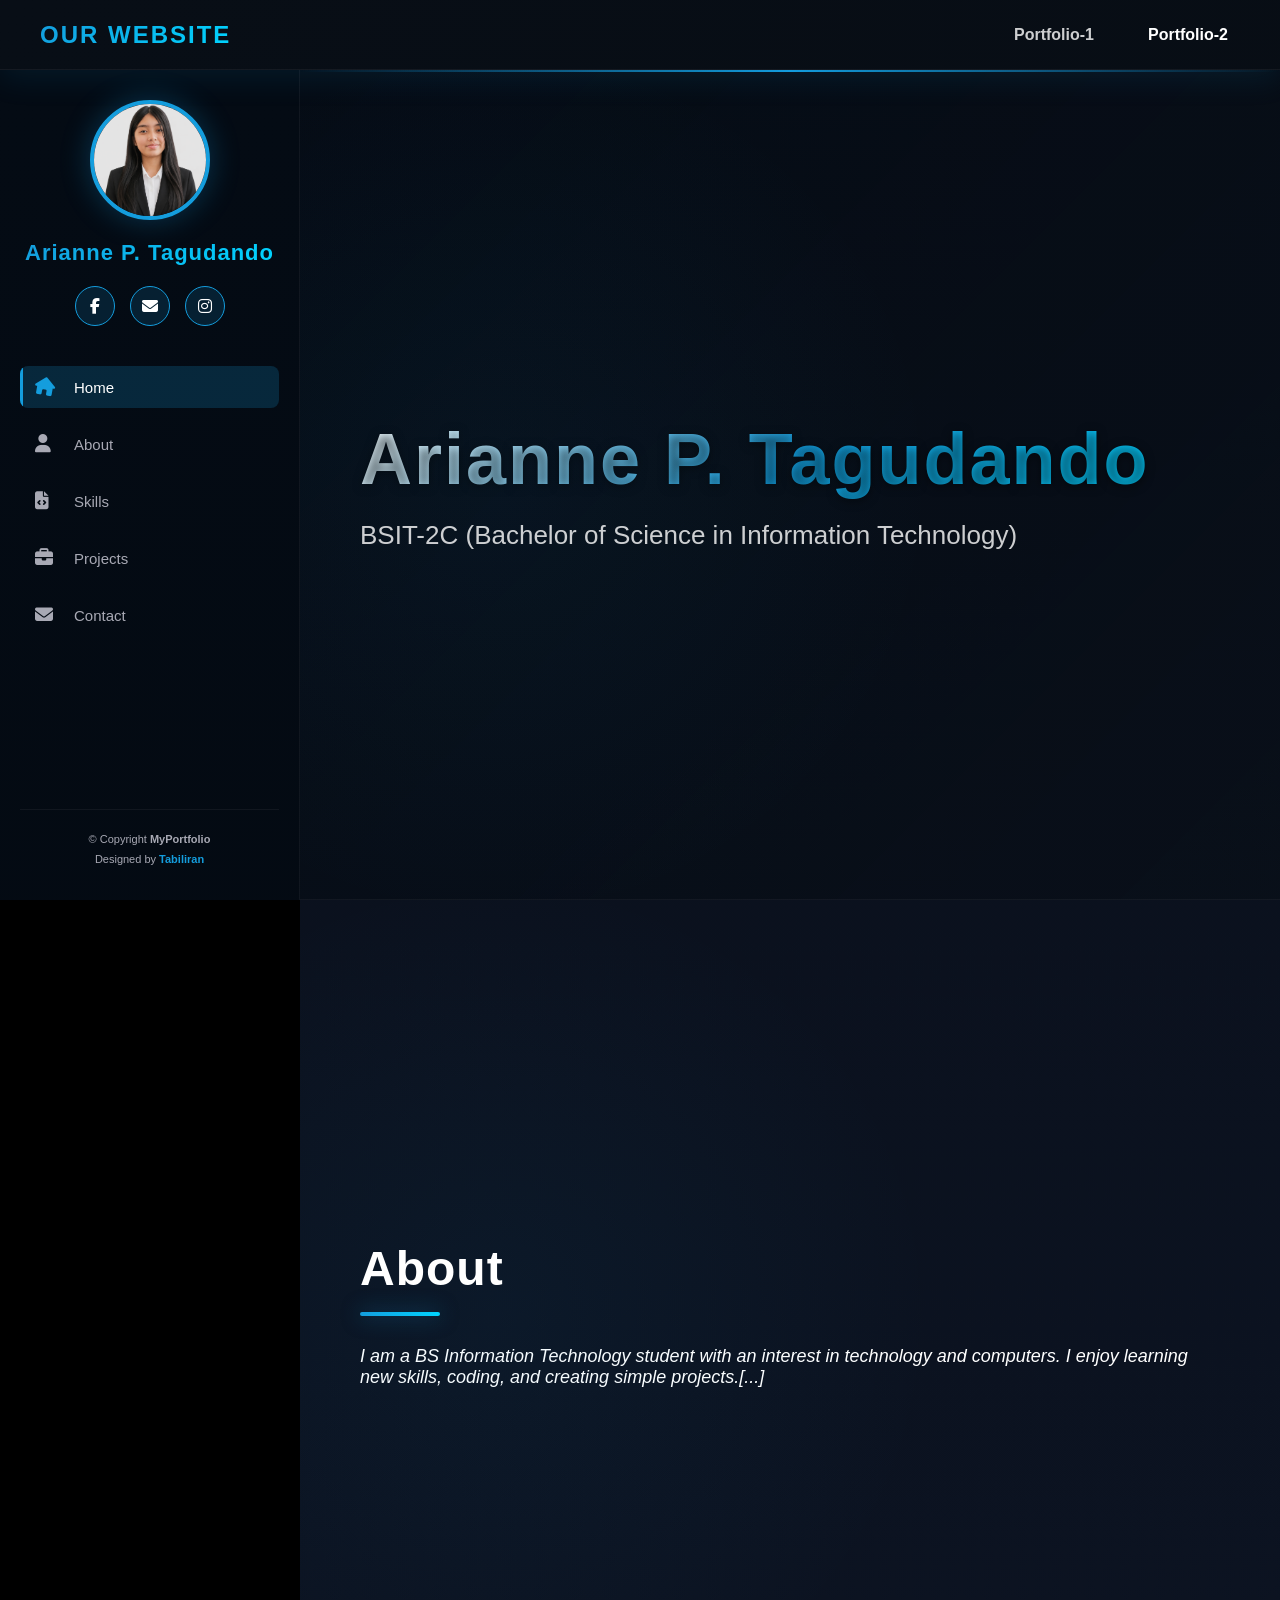
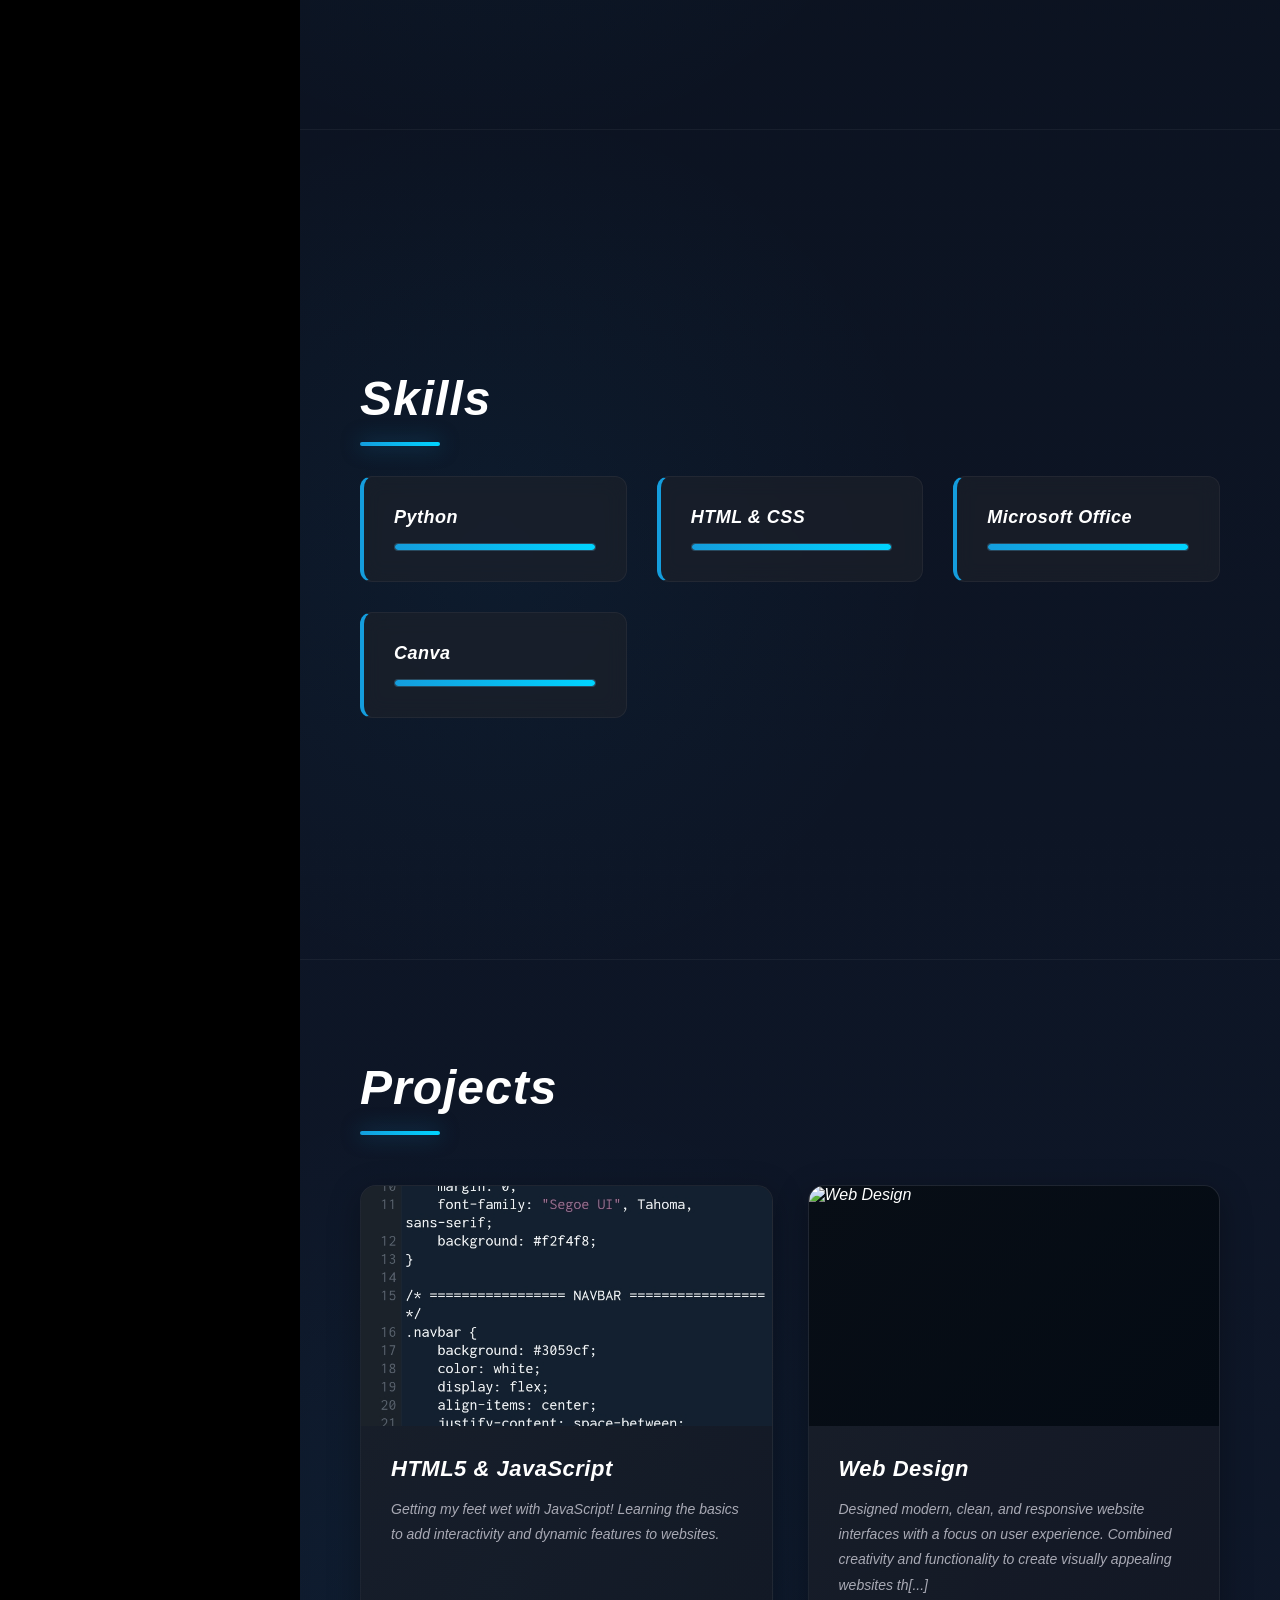
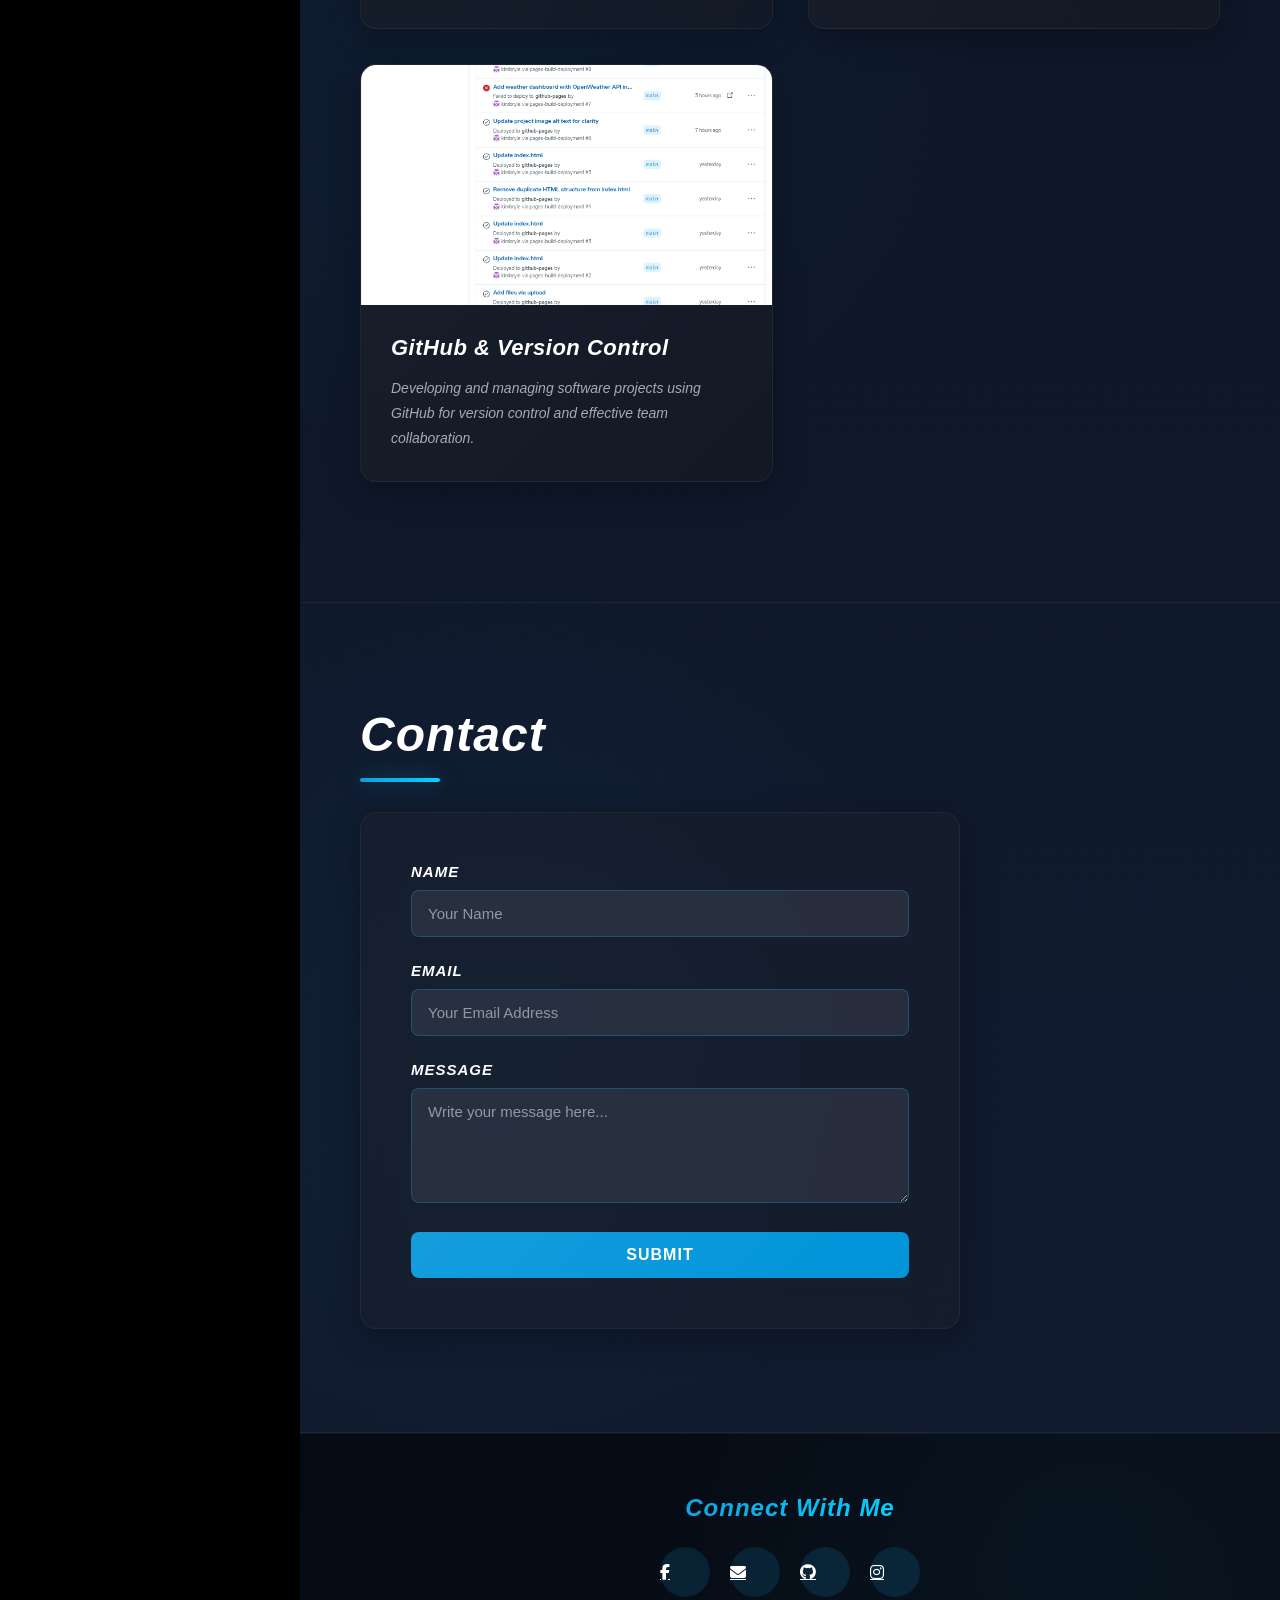
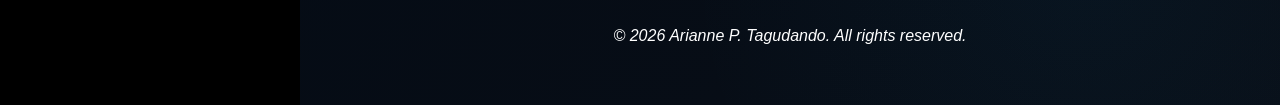
==== arianne.html @ d385e992 "Add files via upload" ====
<!DOCTYPE html>
<html lang="en">
<head>
    <meta charset="UTF-8">
    <meta name="viewport" content="width=device-width, initial-scale=1.0">
    <title>Portfolio - arianne</title>
    <link rel="stylesheet" href="https://cdnjs.cloudflare.com/ajax/libs/font-awesome/6.4.0/css/all.min.css">
    <link rel="stylesheet" href="style.css">
</head>
<body>

    <header class="top-navbar">
        <a href="index.html" class="logo">Our Website</a>
        <ul class="top-nav-links">
            <li><a href="index.html">Portfolio-1</a></li>
            <li><a href="arianne.html" style="color: white; font-weight: bold;">Portfolio-2</a></li>
        </ul>
    </header>

    <div class="sidebar">
        <img src="file_00000000356471fd81f303a7f7d277a2.png" alt="Profile" class="profile-img" id="profileTrigger">
        <h1 class="profile-name">Arianne P. Tagudando</h1>
        
        <div class="social-links">
            <a href="https://facebook.com/profile.php?id=61585380931217" target="_blank" title="Facebook"><i class="fab fa-facebook-f"></i></a>
            <a href="mailto:ariannetagudando@gmail.com" title="Gmail"><i class="fas fa-envelope"></i></a>
            <a href="https://instagram.com/sakura_atdusk" target="_blank" title="Instagram"><i class="fab fa-instagram"></i></a>
        </div>

        <nav class="nav-menu" id="navMenu">
            <a href="#home" class="active"><i class="fas fa-home"></i> Home</a>
            <a href="#about"><i class="fas fa-user"></i> About</a>
            <a href="#skills"><i class="fas fa-file-code"></i> Skills</a>
            <a href="#projects"><i class="fas fa-briefcase"></i> Projects</a>
            <a href="#contact"><i class="fas fa-envelope"></i> Contact</a>
        </nav>

        <div class="sidebar-footer">
            <p>&copy; Copyright <strong><span>MyPortfolio</span></strong></p>
            <p>Designed by <a href="#">Tabiliran</a></p>
        </div>
    </div>

    <div class="main-content">

        <section id="home">
            <h1>Arianne P. Tagudando</h1>
            <p>BSIT-2C (Bachelor of Science in Information Technology)</p>
        </section>

        <section id="about">
            <h2 class="section-title">About</h2>
            <p style="font-size: 18px;"><i>I am a BS Information Technology student with an interest in technology and computers. I enjoy learning new skills, coding, and creating simple projects.[...]
        </section>

        <section id="skills">
            <h2 class="section-title">Skills</h2>
            <div class="skills-container">
                <div class="skill-box">
                    <h3>Python</h3>
                    <div class="skill-bar"><div class="skill-per" style="width: 95%;"></div></div>
                </div>
                <div class="skill-box">
                    <h3>HTML & CSS</h3>
                    <div class="skill-bar"><div class="skill-per" style="width: 85%;"></div></div>
                </div>
                <div class="skill-box">
                    <h3>Microsoft Office</h3>
                    <div class="skill-bar"><div class="skill-per" style="width: 95%;"></div></div>
                </div>
                <div class="skill-box">
                    <h3>Canva</h3>
                    <div class="skill-bar"><div class="skill-per" style="width: 100%;"></div></div>
                </div>
            </div>
        </section>

        <section id="projects">
            <h2 class="section-title">Projects</h2>
            <div class="projects-grid">
                <div class="project-card">
                    <div class="project-img-placeholder">
                        <img src="Html.jpg" alt="HTML5">
                    </div>
                    <div class="project-info">
                        <h3>HTML5 & JavaScript</h3>
                        <p>Getting my feet wet with JavaScript! Learning the basics to add interactivity and dynamic features to websites.</p>
                    </div>
                </div>
                
                <div class="project-card">
                    <div class="project-img-placeholder">
                        <img src="Webdesign.jpg" alt="Web Design">
                    </div>
                    <div class="project-info">
                        <h3>Web Design</h3>
                        <p>Designed modern, clean, and responsive website interfaces with a focus on user experience. Combined creativity and functionality to create visually appealing websites th[...]
                    </div>
                </div>
                
                <div class="project-card">
                    <div class="project-img-placeholder">
                        <img src="Github.jpg" alt="Github">
                    </div>
                    <div class="project-info">
                        <h3>GitHub & Version Control</h3>
                        <p>Developing and managing software projects using GitHub for version control and effective team collaboration.</p>
                    </div>
                </div>
            </div>
        </section>

        <section id="contact">
            <h2 class="section-title">Contact</h2>
            <form class="contact-form" action="#" method="POST">
                <div class="form-group">
                    <label for="name">Name</label>
                    <input type="text" id="name" name="name" required placeholder="Your Name">
                </div>
                <div class="form-group">
                    <label for="email">Email</label>
                    <input type="email" id="email" name="email" required placeholder="Your Email Address">
                </div>
                <div class="form-group">
                    <label for="message">Message</label>
                    <textarea id="message" name="message" rows="5" required placeholder="Write your message here..."></textarea>
                </div>
                <button type="submit" class="submit-btn">Submit</button>
            </form>
        </section>

        <footer class="footer-section">
            <div class="footer-content">
                <div class="footer-social">
                    <h3>Connect With Me</h3>
                    <div class="footer-social-links">
                        <a href="http://facebook.com/profile.php?id=61585380931217" target="_blank" class="footer-social-icon" title="Facebook" aria-label="Visit my Facebook page">
                            <i class="fab fa-facebook-f"></i>
                        </a>
                        <a href="mailto:ariannetagudando@gmail.com" class="footer-social-icon" title="Send me an email" aria-label="Send me an email">
                            <i class="fas fa-envelope"></i>
                        </a>
                        <a href="http://github.com/Tagudando" target="_blank" class="footer-social-icon" title="GitHub" aria-label="Visit my GitHub profile">
                            <i class="fab fa-github"></i>
                        </a>
                        <a href="https://instagram.com/sakura_atdusk" target="_blank" class="footer-social-icon" title="Instagram" aria-label="Visit my Instagram profile">
                            <i class="fab fa-instagram"></i>
                        </a>
                    </div>
                </div>
                <div class="footer-text">
                    <p>&copy; 2026 Arianne P. Tagudando. All rights reserved.</p>
                </div>
            </div>
        </footer>

    </div>

    <div id="profileModal" class="img-modal">
        <span class="img-modal-close" id="closeModal">&times;</span>
        <img class="img-modal-content" id="fullScreenTarget">
    </div>

    <script>
        const profileModal = document.getElementById("profileModal");
        const profileTrigger = document.getElementById("profileTrigger");
        const fullScreenTarget = document.getElementById("fullScreenTarget");
        const closeModal = document.getElementById("closeModal");

        profileTrigger.onclick = function() {
            profileModal.style.display = "flex";
            fullScreenTarget.src = this.src; 
        }

        closeModal.onclick = function() {
            profileModal.style.display = "none";
        }
        
        profileModal.onclick = function(e) {
            if (e.target === profileModal) {
                profileModal.style.display = "none";
            }
        }
        
        const sections = document.querySelectorAll("section");
        const navLinks = document.querySelectorAll(".nav-menu a");

        window.addEventListener("scroll", () => {
            let current = "";
            sections.forEach((section) => {
                const sectionTop = section.offsetTop;
                const sectionHeight = section.clientHeight;
                if (pageYOffset >= sectionTop - 200) {
                    current = section.getAttribute("id");
                }
            });

            navLinks.forEach((a) => {
                a.classList.remove("active");
                if (a.getAttribute("href").includes(current)) {
                    a.classList.add("active");
                }
            });
        });
    </script>

</body>
</html>
---- style.css ----
/* ===== ROOT VARIABLES ===== */
:root {
    --primary-color: #149ddd;
    --secondary-color: #0b7dda;
    --dark-bg: #000;
    --sidebar-bg: #040b14;
    --navbar-bg: #080e16;
    --card-bg: #1e222b;
    --text-light: #a8a9b4;
    --text-lighter: rgba(255, 255, 255, 0.8);
    --border-color: rgba(255, 255, 255, 0.05);
    --transition: all 0.3s cubic-bezier(0.4, 0, 0.2, 1);
}

/* ===== GLOBAL STYLES ===== */
* {
    margin: 0;
    padding: 0;
    box-sizing: border-box;
    font-family: 'Segoe UI', Tahoma, Geneva, Verdana, sans-serif;
    scroll-behavior: smooth;
}

html {
    scroll-padding-top: 70px;
}

body {
    display: flex;
    flex-direction: column;
    color: #fff;
    background-color: var(--dark-bg);
    overflow-x: hidden;
}

/* ===== SCROLLBAR STYLING ===== */
::-webkit-scrollbar {
    width: 10px;
}

::-webkit-scrollbar-track {
    background: var(--navbar-bg);
}

::-webkit-scrollbar-thumb {
    background: var(--primary-color);
    border-radius: 5px;
    transition: var(--transition);
}

::-webkit-scrollbar-thumb:hover {
    background: var(--secondary-color);
}

/* ===== TOP NAVBAR ===== */
.top-navbar {
    position: fixed;
    top: 0;
    left: 0;
    width: 100%;
    height: 70px;
    background: linear-gradient(135deg, var(--navbar-bg) 0%, rgba(8, 14, 22, 0.95) 100%);
    display: flex;
    justify-content: space-between;
    align-items: center;
    padding: 0 40px;
    z-index: 1000;
    box-shadow: 0 8px 32px rgba(20, 157, 221, 0.1);
    backdrop-filter: blur(10px);
    border-bottom: 1px solid var(--border-color);
    animation: slideDown 0.6s ease-out;
}

@keyframes slideDown {
    from {
        transform: translateY(-100%);
        opacity: 0;
    }
    to {
        transform: translateY(0);
        opacity: 1;
    }
}

.top-navbar .logo {
    font-size: 24px;
    font-weight: 800;
    color: #ffffff;
    text-decoration: none;
    background: linear-gradient(135deg, var(--primary-color), #00d4ff);
    -webkit-background-clip: text;
    -webkit-text-fill-color: transparent;
    background-clip: text;
    letter-spacing: 2px;
    transition: var(--transition);
    text-transform: uppercase;
}

.top-navbar .logo:hover {
    transform: scale(1.05);
    letter-spacing: 3px;
}

.top-nav-links {
    display: flex;
    gap: 30px;
    list-style: none;
}

.top-nav-links a {
    color: var(--text-lighter);
    text-decoration: none;
    font-size: 16px;
    font-weight: 600;
    transition: var(--transition);
    position: relative;
    padding: 8px 12px;
}

.top-nav-links a::before {
    content: '';
    position: absolute;
    bottom: 0;
    left: 0;
    width: 0;
    height: 2px;
    background: linear-gradient(90deg, var(--primary-color), #00d4ff);
    transition: var(--transition);
}

.top-nav-links a:hover {
    color: #ffffff;
}

.top-nav-links a:hover::before {
    width: 100%;
}

.top-nav-links a.active-top {
    color: var(--primary-color);
}

/* ===== SIDEBAR ===== */
.sidebar {
    width: 300px;
    height: calc(100vh - 70px);
    background: linear-gradient(180deg, var(--sidebar-bg) 0%, rgba(4, 11, 20, 0.95) 100%);
    color: #fff;
    position: fixed;
    top: 70px;
    left: 0;
    display: flex;
    flex-direction: column;
    align-items: center;
    padding: 30px 20px;
    z-index: 100;
    border-right: 1px solid var(--border-color);
    overflow-y: auto;
    backdrop-filter: blur(10px);
    animation: slideInLeft 0.6s ease-out;
}

@keyframes slideInLeft {
    from {
        transform: translateX(-100%);
        opacity: 0;
    }
    to {
        transform: translateX(0);
        opacity: 1;
    }
}

.profile-img {
    width: 120px;
    height: 120px;
    border-radius: 50%;
    border: 4px solid var(--primary-color);
    object-fit: cover;
    margin-bottom: 20px;
    cursor: pointer;
    transition: var(--transition);
    box-shadow: 0 0 30px rgba(20, 157, 221, 0.3);
    position: relative;
    overflow: hidden;
}

.profile-img::before {
    content: '';
    position: absolute;
    top: 0;
    left: 0;
    width: 100%;
    height: 100%;
    background: linear-gradient(45deg, transparent 30%, rgba(255, 255, 255, 0.1) 50%, transparent 70%);
    transform: translateX(-100%);
}

.profile-img:hover {
    transform: scale(1.08);
    box-shadow: 0 0 40px rgba(20, 157, 221, 0.5);
}

.profile-img:hover::before {
    animation: shine 0.6s;
}

@keyframes shine {
    0% {
        transform: translateX(-100%);
    }
    100% {
        transform: translateX(100%);
    }
}

.profile-name {
    font-size: 22px;
    font-weight: 800;
    margin-bottom: 20px;
    letter-spacing: 1px;
    text-align: center;
    background: linear-gradient(135deg, var(--primary-color), #00d4ff);
    -webkit-background-clip: text;
    -webkit-text-fill-color: transparent;
    background-clip: text;
}

/* ===== SOCIAL LINKS ===== */
.social-links {
    display: flex;
    gap: 15px;
    margin-bottom: 40px;
}

.social-links a {
    width: 40px;
    height: 40px;
    background: rgba(20, 157, 221, 0.15);
    color: #fff;
    border-radius: 50%;
    display: flex;
    align-items: center;
    justify-content: center;
    text-decoration: none;
    transition: var(--transition);
    font-size: 16px;
    border: 1px solid var(--primary-color);
    position: relative;
    overflow: hidden;
}

.social-links a::before {
    content: '';
    position: absolute;
    top: 0;
    left: -100%;
    width: 100%;
    height: 100%;
    background: var(--primary-color);
    z-index: -1;
    transition: var(--transition);
}

.social-links a:hover::before {
    left: 0;
}

.social-links a:hover {
    transform: translateY(-3px);
    box-shadow: 0 8px 20px rgba(20, 157, 221, 0.4);
}

/* ===== NAVIGATION MENU ===== */
.nav-menu {
    width: 100%;
    display: flex;
    flex-direction: column;
    gap: 15px;
}

.nav-menu a {
    display: flex;
    align-items: center;
    gap: 15px;
    color: var(--text-light);
    text-decoration: none;
    font-size: 15px;
    padding: 12px 15px;
    border-radius: 8px;
    transition: var(--transition);
    position: relative;
    overflow: hidden;
    background: rgba(20, 157, 221, 0);
}

.nav-menu a::before {
    content: '';
    position: absolute;
    left: 0;
    top: 0;
    width: 3px;
    height: 100%;
    background: var(--primary-color);
    transform: scaleY(0);
    transform-origin: top;
    transition: var(--transition);
}

.nav-menu a:hover {
    color: #fff;
    background: rgba(20, 157, 221, 0.15);
    padding-left: 20px;
}

.nav-menu a:hover::before {
    transform: scaleY(1);
}

.nav-menu a.active {
    color: #fff;
    background: rgba(20, 157, 221, 0.2);
}

.nav-menu a.active::before {
    transform: scaleY(1);
}

.nav-menu a i {
    font-size: 18px;
    width: 24px;
    transition: var(--transition);
}

.nav-menu a:hover i,
.nav-menu a.active i {
    color: var(--primary-color);
    transform: rotate(10deg);
}

/* ===== SIDEBAR FOOTER ===== */
.sidebar-footer {
    margin-top: auto;
    text-align: center;
    font-size: 11px;
    color: #a8a9b4;
    line-height: 1.8;
    padding-top: 20px;
    border-top: 1px solid var(--border-color);
    width: 100%;
}

.sidebar-footer a {
    color: var(--primary-color);
    text-decoration: none;
    transition: var(--transition);
    font-weight: 600;
}

.sidebar-footer a:hover {
    color: #00d4ff;
    text-decoration: underline;
}

/* ===== MAIN CONTENT ===== */
.main-content {
    margin-left: 300px;
    margin-top: 70px;
    width: calc(100% - 300px);
    background: linear-gradient(rgba(23, 37, 65, 0.4), rgba(23, 37, 65, 0.75)), 
                url('https://images.unsplash.com/photo-1507238691740-187a5b1d37b8?auto=format&fit=crop&w=1400&q=80') center/cover no-repeat fixed;
    position: relative;
}

.main-content::before {
    content: '';
    position: fixed;
    top: 70px;
    left: 300px;
    width: calc(100% - 300px);
    height: 2px;
    background: linear-gradient(90deg, transparent, var(--primary-color), transparent);
    pointer-events: none;
    z-index: 999;
}

/* ===== SECTIONS ===== */
section {
    padding: 100px 60px;
    min-height: calc(100vh - 70px);
    display: flex;
    flex-direction: column;
    justify-content: center;
    border-bottom: 1px solid var(--border-color);
    animation: fadeInUp 0.8s ease-out;
    position: relative;
    overflow: hidden;
}

@keyframes fadeInUp {
    from {
        opacity: 0;
        transform: translateY(30px);
    }
    to {
        opacity: 1;
        transform: translateY(0);
    }
}

section::before {
    content: '';
    position: absolute;
    top: 0;
    left: 0;
    width: 100%;
    height: 100%;
    background: radial-gradient(circle at 20% 50%, rgba(20, 157, 221, 0.05) 0%, transparent 50%);
    pointer-events: none;
}

/* ===== SECTION TITLE ===== */
.section-title {
    font-size: 48px;
    font-weight: 800;
    color: #fff;
    margin-bottom: 30px;
    position: relative;
    padding-bottom: 20px;
    display: inline-block;
    letter-spacing: 1px;
    animation: titleSlide 0.8s ease-out;
}

@keyframes titleSlide {
    from {
        opacity: 0;
        transform: translateX(-30px);
    }
    to {
        opacity: 1;
        transform: translateX(0);
    }
}

.section-title::after {
    content: '';
    position: absolute;
    left: 0;
    bottom: 0;
    width: 80px;
    height: 4px;
    background: linear-gradient(90deg, var(--primary-color), #00d4ff);
    border-radius: 2px;
    box-shadow: 0 0 20px rgba(20, 157, 221, 0.5);
    animation: widthExpand 0.8s ease-out;
}

@keyframes widthExpand {
    from {
        width: 0;
    }
    to {
        width: 80px;
    }
}

/* ===== HOME SECTION ===== */
#home {
    background: linear-gradient(135deg, rgba(4, 11, 20, 0.8) 0%, rgba(8, 14, 22, 0.6) 100%),
                url('https://images.unsplash.com/photo-1507238691740-187a5b1d37b8?auto=format&fit=crop&w=1400&q=80') center/cover;
}

#home h1 {
    font-size: 72px;
    font-weight: 900;
    margin-bottom: 20px;
    background: linear-gradient(135deg, #fff 0%, var(--primary-color) 50%, #00d4ff 100%);
    -webkit-background-clip: text;
    -webkit-text-fill-color: transparent;
    background-clip: text;
    text-shadow: 0 2px 10px rgba(0, 0, 0, 0.5);
    letter-spacing: 2px;
    animation: textShimmer 3s infinite;
}

@keyframes textShimmer {
    0%, 100% {
        opacity: 1;
    }
    50% {
        opacity: 0.9;
    }
}

#home p {
    font-size: 26px;
    font-weight: 500;
    color: var(--text-lighter);
    animation: fadeInUp 0.8s ease-out 0.2s both;
}

#home p span {
    border-bottom: 3px solid var(--primary-color);
    letter-spacing: 1px;
    background: linear-gradient(90deg, transparent, rgba(20, 157, 221, 0.2), transparent);
    padding: 0 5px;
    position: relative;
}

/* ===== SKILLS CONTAINER ===== */
.skills-container {
    display: grid;
    grid-template-columns: repeat(auto-fit, minmax(250px, 1fr));
    gap: 30px;
    max-width: 100%;
    width: 100%;
}

.skill-box {
    background: rgba(30, 34, 43, 0.6);
    backdrop-filter: blur(10px);
    -webkit-backdrop-filter: blur(10px);
    padding: 30px;
    border-radius: 12px;
    border: 1px solid var(--border-color);
    border-left: 4px solid var(--primary-color);
    transition: var(--transition);
    position: relative;
    overflow: hidden;
    animation: scaleIn 0.6s ease-out;
}

@keyframes scaleIn {
    from {
        opacity: 0;
        transform: scale(0.9);
    }
    to {
        opacity: 1;
        transform: scale(1);
    }
}

.skill-box::before {
    content: '';
    position: absolute;
    top: 0;
    left: -100%;
    width: 100%;
    height: 100%;
    background: linear-gradient(90deg, transparent, rgba(20, 157, 221, 0.1), transparent);
    transition: var(--transition);
}

.skill-box:hover {
    transform: translateY(-10px);
    border-color: var(--primary-color);
    box-shadow: 0 20px 40px rgba(20, 157, 221, 0.2);
}

.skill-box:hover::before {
    left: 100%;
}

.skill-box h3 {
    font-size: 18px;
    margin-bottom: 15px;
    color: #fff;
    font-weight: 700;
    letter-spacing: 0.5px;
}

.skill-bar {
    background: rgba(255, 255, 255, 0.1);
    height: 8px;
    border-radius: 4px;
    overflow: hidden;
    position: relative;
    border: 1px solid rgba(20, 157, 221, 0.2);
}

.skill-per {
    background: linear-gradient(90deg, var(--primary-color), #00d4ff);
    height: 100%;
    border-radius: 4px;
    animation: fillBar 1.5s ease-out forwards;
    box-shadow: 0 0 15px rgba(20, 157, 221, 0.5);
}

@keyframes fillBar {
    to {
        width: var(--skill-width, 100%);
    }
}

/* ===== PROJECTS GRID ===== */
.projects-grid {
    display: grid;
    grid-template-columns: repeat(auto-fit, minmax(300px, 1fr));
    gap: 35px;
    padding: 20px 0;
    width: 100%;
}

.project-card {
    background: linear-gradient(135deg, rgba(30, 34, 43, 0.7) 0%, rgba(20, 25, 35, 0.7) 100%);
    border-radius: 16px;
    overflow: hidden;
    box-shadow: 0 8px 32px rgba(0, 0, 0, 0.3);
    display: flex;
    flex-direction: column;
    transition: var(--transition);
    border: 1px solid var(--border-color);
    animation: slideUp 0.6s ease-out;
    position: relative;
}

@keyframes slideUp {
    from {
        opacity: 0;
        transform: translateY(30px);
    }
    to {
        opacity: 1;
        transform: translateY(0);
    }
}

.project-card::before {
    content: '';
    position: absolute;
    top: 0;
    left: 0;
    width: 100%;
    height: 100%;
    background: linear-gradient(135deg, rgba(20, 157, 221, 0.2) 0%, transparent 100%);
    opacity: 0;
    transition: var(--transition);
    pointer-events: none;
    z-index: 1;
}

.project-card:hover {
    transform: translateY(-15px);
    box-shadow: 0 20px 50px rgba(20, 157, 221, 0.3);
    border-color: var(--primary-color);
}

.project-card:hover::before {
    opacity: 1;
}

.project-img-placeholder {
    width: 100%;
    height: 240px;
    overflow: hidden;
    position: relative;
    background: linear-gradient(135deg, var(--navbar-bg) 0%, var(--sidebar-bg) 100%);
}

.project-img-placeholder img {
    width: 100%;
    height: 100%;
    object-fit: cover;
    display: block;
    transition: var(--transition);
}

.project-card:hover .project-img-placeholder img {
    transform: scale(1.1);
    filter: brightness(1.2);
}

.project-info {
    padding: 30px;
    position: relative;
    z-index: 2;
    flex: 1;
    display: flex;
    flex-direction: column;
}

.project-info h3 {
    color: #ffffff;
    margin: 0 0 15px 0;
    font-size: 22px;
    font-weight: 800;
    letter-spacing: 0.5px;
    transition: var(--transition);
}

.project-card:hover .project-info h3 {
    color: var(--primary-color);
}

.project-info p {
    color: var(--text-light);
    margin: 0;
    font-size: 14px;
    line-height: 1.8;
    flex: 1;
}

/* ===== CONTACT FORM ===== */
.contact-form {
    background: rgba(30, 34, 43, 0.4);
    backdrop-filter: blur(20px);
    -webkit-backdrop-filter: blur(20px);
    padding: 50px;
    border-radius: 16px;
    border: 1px solid var(--border-color);
    max-width: 600px;
    width: 100%;
    box-shadow: 0 8px 32px rgba(0, 0, 0, 0.3);
    animation: slideInUp 0.8s ease-out;
}

@keyframes slideInUp {
    from {
        opacity: 0;
        transform: translateY(30px);
    }
    to {
        opacity: 1;
        transform: translateY(0);
    }
}

.contact-form:hover {
    box-shadow: 0 15px 50px rgba(20, 157, 221, 0.2);
}

.form-group {
    margin-bottom: 25px;
}

.form-group label {
    display: block;
    margin-bottom: 10px;
    font-weight: 700;
    color: #fff;
    font-size: 15px;
    text-transform: uppercase;
    letter-spacing: 1px;
}

.form-group input,
.form-group textarea {
    width: 100%;
    padding: 14px 16px;
    background: rgba(255, 255, 255, 0.08);
    border: 1px solid rgba(20, 157, 221, 0.3);
    border-radius: 8px;
    font-size: 15px;
    color: #fff;
    outline: none;
    transition: var(--transition);
    font-family: inherit;
}

.form-group input::placeholder,
.form-group textarea::placeholder {
    color: rgba(255, 255, 255, 0.5);
}

.form-group input:focus,
.form-group textarea:focus {
    border-color: var(--primary-color);
    background: rgba(255, 255, 255, 0.12);
    box-shadow: 0 0 20px rgba(20, 157, 221, 0.3);
}

.submit-btn {
    background: linear-gradient(135deg, var(--primary-color) 0%, #0094d9 100%);
    color: white;
    border: none;
    padding: 14px 40px;
    font-size: 16px;
    font-weight: 700;
    border-radius: 8px;
    cursor: pointer;
    width: 100%;
    transition: var(--transition);
    text-transform: uppercase;
    letter-spacing: 1px;
    position: relative;
    overflow: hidden;
}

.submit-btn::before {
    content: '';
    position: absolute;
    top: 0;
    left: -100%;
    width: 100%;
    height: 100%;
    background: linear-gradient(90deg, transparent, rgba(255, 255, 255, 0.3), transparent);
    transition: var(--transition);
}

.submit-btn:hover {
    transform: translateY(-3px);
    box-shadow: 0 15px 35px rgba(20, 157, 221, 0.4);
}

.submit-btn:hover::before {
    left: 100%;
}

.submit-btn:active {
    transform: translateY(-1px);
}

/* ===== IMAGE MODAL ===== */
.img-modal {
    display: none;
    position: fixed;
    z-index: 9999;
    left: 0;
    top: 0;
    width: 100%;
    height: 100%;
    background: rgba(0, 0, 0, 0.95);
    backdrop-filter: blur(5px);
    justify-content: center;
    align-items: center;
    animation: fadeIn 0.3s ease-out;
}

@keyframes fadeIn {
    from {
        opacity: 0;
    }
    to {
        opacity: 1;
    }
}

.img-modal-content {
    max-width: 90%;
    max-height: 85vh;
    border-radius: 16px;
    object-fit: contain;
    box-shadow: 0 20px 60px rgba(20, 157, 221, 0.4);
    animation: zoomIn 0.4s cubic-bezier(0.68, -0.55, 0.265, 1.55);
    border: 2px solid var(--primary-color);
}

@keyframes zoomIn {
    from {
        transform: scale(0.8);
        opacity: 0;
    }
    to {
        transform: scale(1);
        opacity: 1;
    }
}

.img-modal-close {
    position: absolute;
    top: 30px;
    right: 40px;
    color: #fff;
    font-size: 45px;
    font-weight: 300;
    cursor: pointer;
    transition: var(--transition);
    background: rgba(20, 157, 221, 0.2);
    width: 50px;
    height: 50px;
    border-radius: 50%;
    display: flex;
    align-items: center;
    justify-content: center;
    border: 1px solid var(--primary-color);
}

.img-modal-close:hover {
    color: var(--primary-color);
    background: rgba(20, 157, 221, 0.4);
    transform: rotate(90deg);
}

/* ===== FOOTER SECTION ===== */
.footer-section {
    padding: 60px 60px;
    background: linear-gradient(135deg, rgba(4, 11, 20, 0.95) 0%, rgba(8, 14, 22, 0.95) 100%);
    border-top: 1px solid var(--border-color);
    position: relative;
    overflow: hidden;
    min-height: auto;
    animation: fadeInUp 0.8s ease-out;
}

.footer-section::before {
    content: '';
    position: absolute;
    top: 0;
    left: 0;
    width: 100%;
    height: 100%;
    background: radial-gradient(circle at 80% 50%, rgba(20, 157, 221, 0.05) 0%, transparent 50%);
    pointer-events: none;
}

.footer-content {
    position: relative;
    z-index: 1;
    max-width: 1200px;
    margin: 0 auto;
    display: flex;
    flex-direction: column;
    align-items: center;
    text-align: center;
    gap: 30px;
}

.footer-social {
    display: flex;
    flex-direction: column;
    align-items: center;
    gap: 25px;
}

.footer-social h3 {
    font-size: 24px;
    font-weight: 800;
    background: linear-gradient(135deg, var(--primary-color), #00d4ff);
    -webkit-background-clip: text;
    -webkit-text-fill-color: transparent;
    background-clip: text;
    letter-spacing: 1px;
    margin: 0;
}

.footer-social-links {
    display: flex;
    gap: 20px;
    flex-wrap: wrap;
    justify-content: center;
}

.footer-social-icon {
    width: 50px;
    height: 50px;
    background: rgba(20, 157, 221, 0.15);
    color: #fff;
    border-radius: 50%;
    display: flex;
    align-items: center;
    justify-content: cente
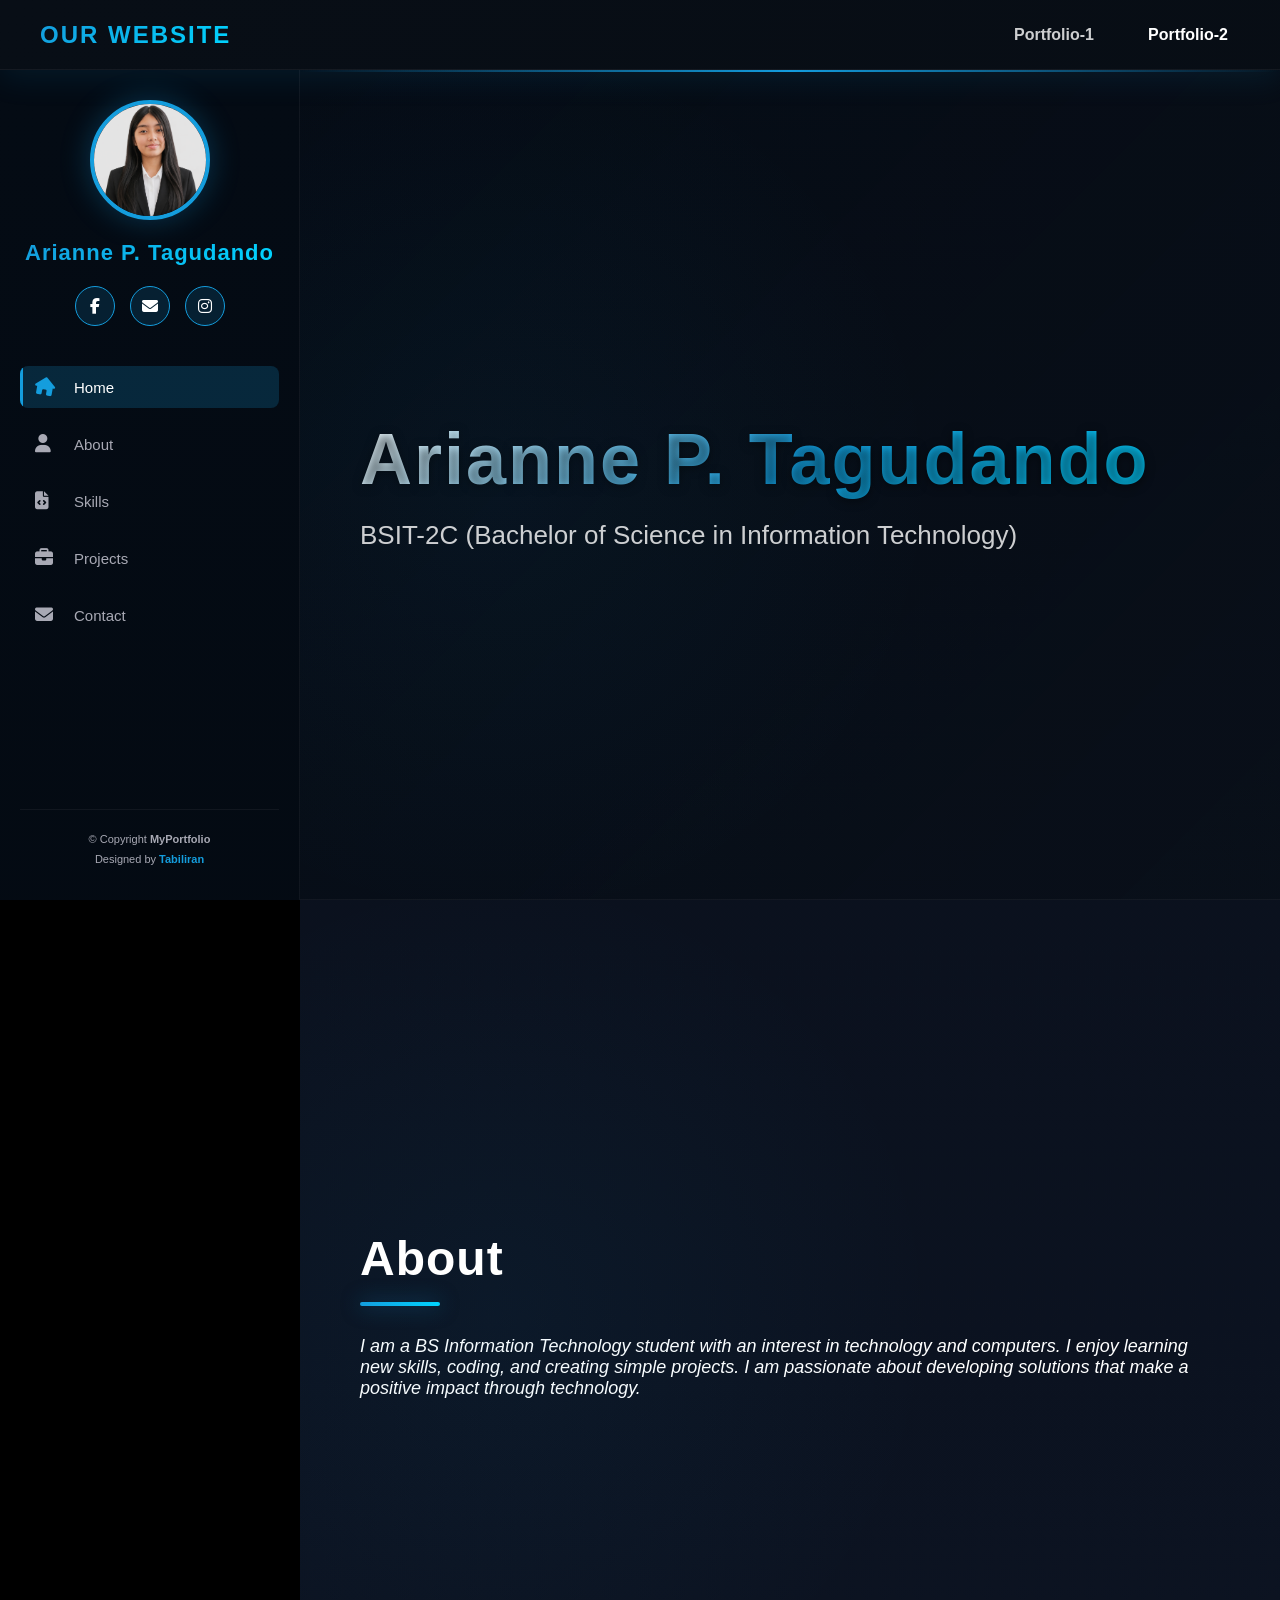
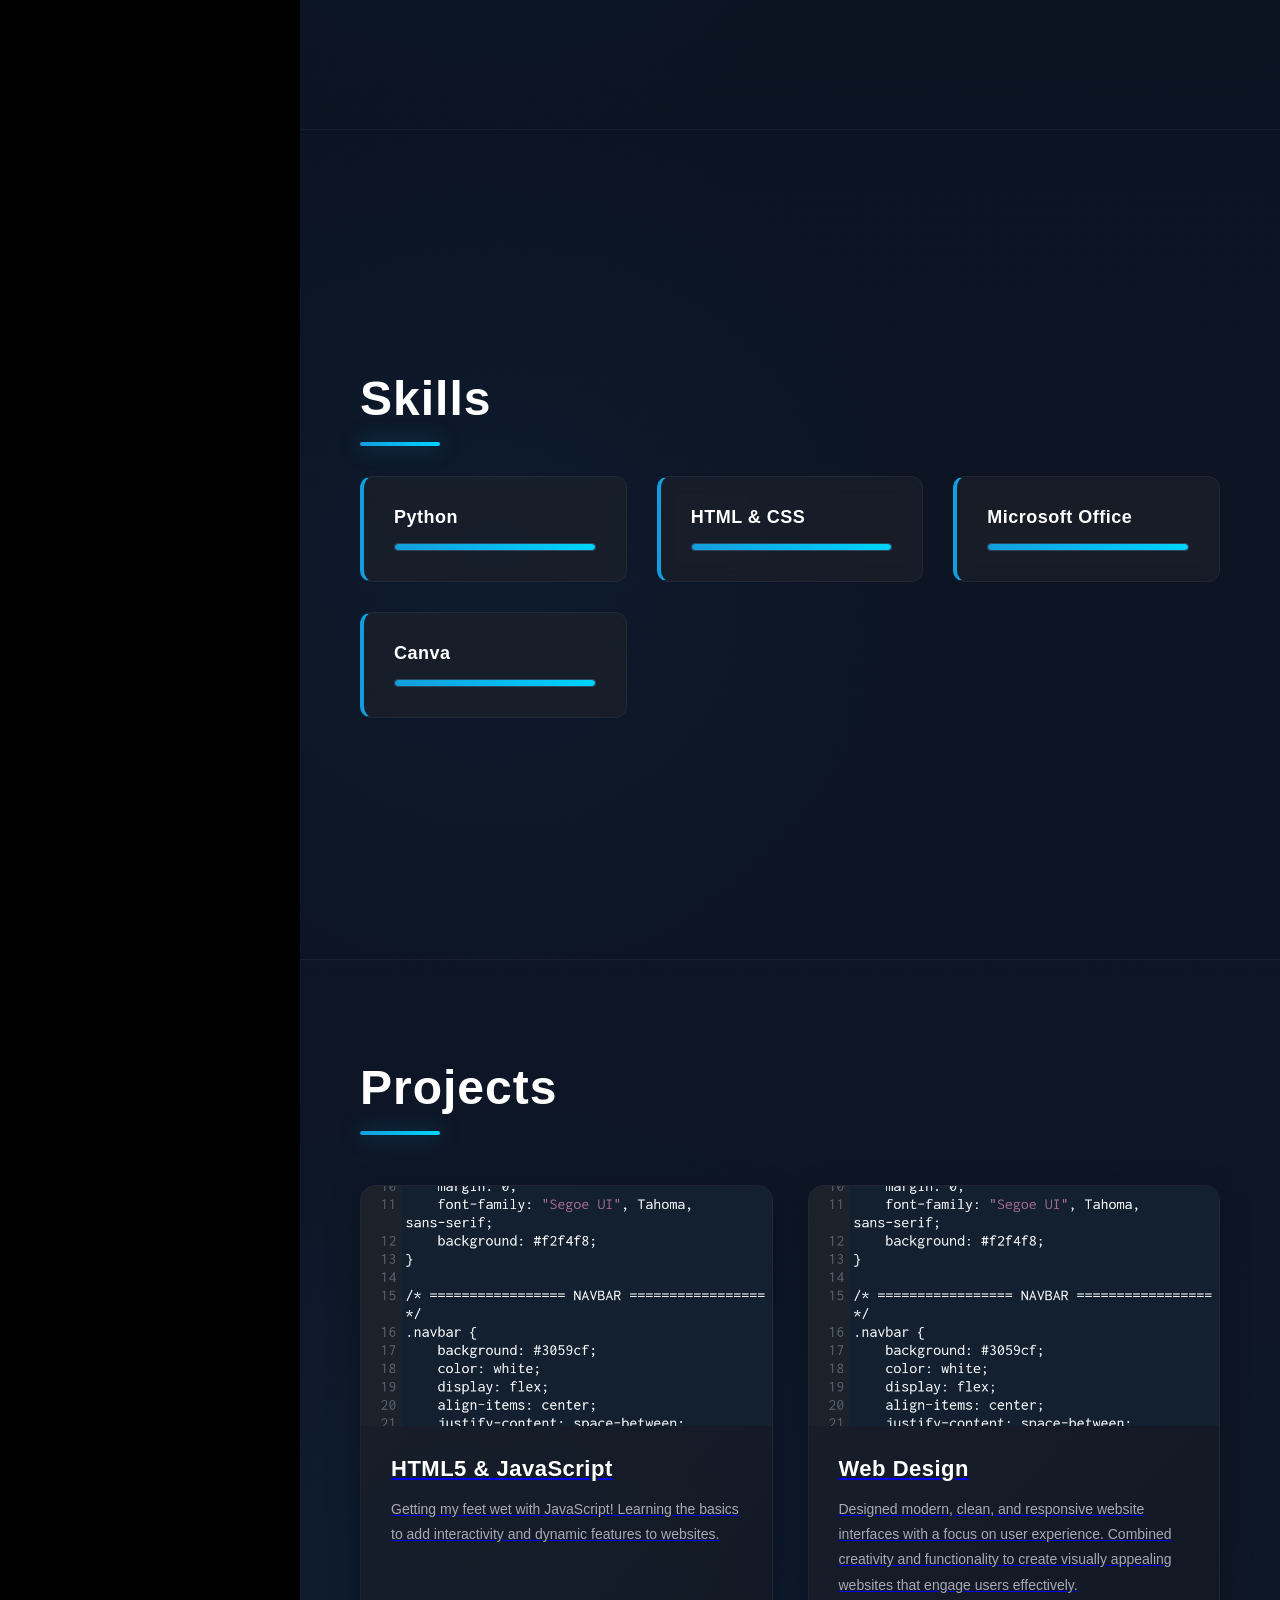
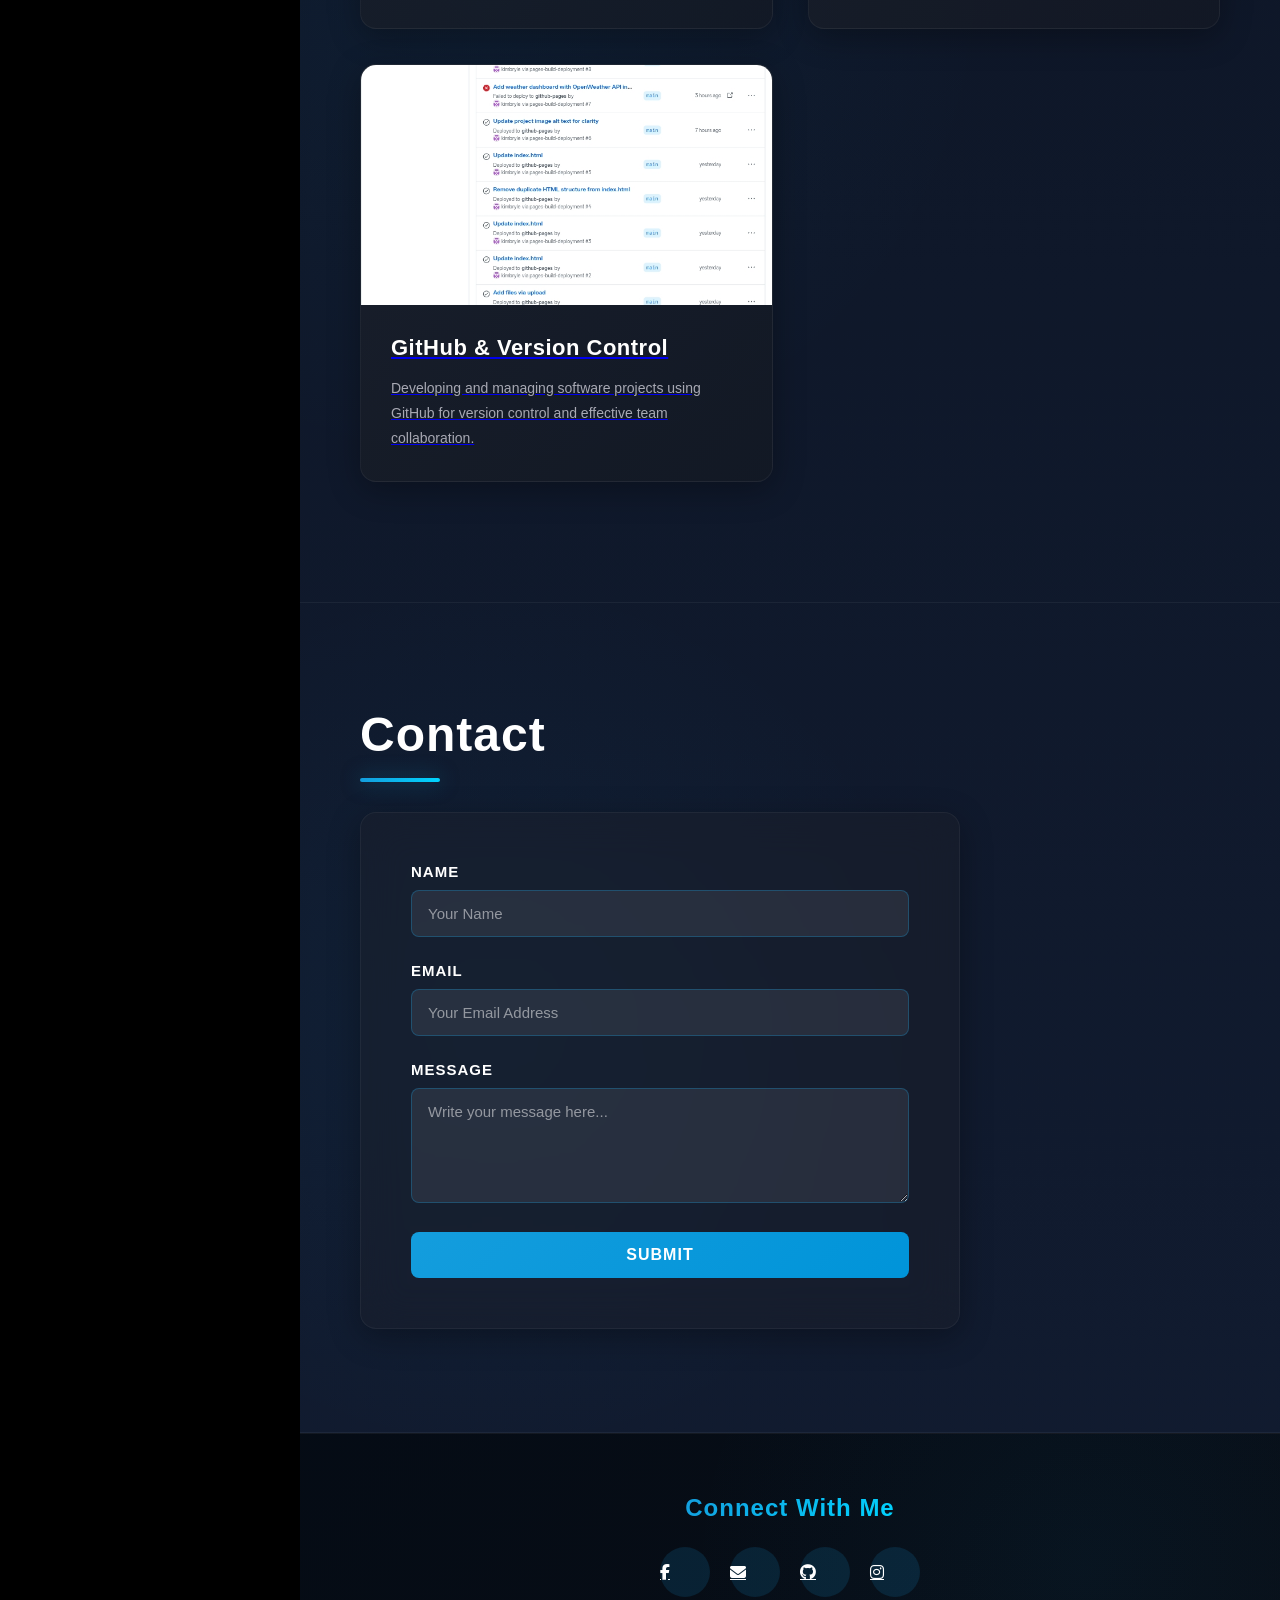
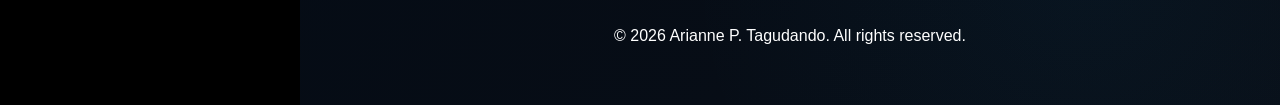
==== commit 3e6619d8: "Make project cards accessible with aria-labels and clickable links for Portfolio 2" ====
--- a/arianne.html
+++ b/arianne.html
@@ -22,9 +22,9 @@
         <h1 class="profile-name">Arianne P. Tagudando</h1>
         
         <div class="social-links">
-            <a href="https://facebook.com/profile.php?id=61585380931217" target="_blank" title="Facebook"><i class="fab fa-facebook-f"></i></a>
-            <a href="mailto:ariannetagudando@gmail.com" title="Gmail"><i class="fas fa-envelope"></i></a>
-            <a href="https://instagram.com/sakura_atdusk" target="_blank" title="Instagram"><i class="fab fa-instagram"></i></a>
+            <a href="https://facebook.com/profile.php?id=61585380931217" target="_blank" title="Facebook" aria-label="Visit my Facebook page"><i class="fab fa-facebook-f"></i></a>
+            <a href="mailto:ariannetagudando@gmail.com" title="Gmail" aria-label="Send me an email"><i class="fas fa-envelope"></i></a>
+            <a href="https://instagram.com/sakura_atdusk" target="_blank" title="Instagram" aria-label="Visit my Instagram profile"><i class="fab fa-instagram"></i></a>
         </div>
 
         <nav class="nav-menu" id="navMenu">
@@ -50,7 +50,7 @@
 
         <section id="about">
             <h2 class="section-title">About</h2>
-            <p style="font-size: 18px;"><i>I am a BS Information Technology student with an interest in technology and computers. I enjoy learning new skills, coding, and creating simple projects.[...]
+            <p style="font-size: 18px;"><i>I am a BS Information Technology student with an interest in technology and computers. I enjoy learning new skills, coding, and creating simple projects. I am passionate about developing solutions that make a positive impact through technology.</i></p>
         </section>
 
         <section id="skills">
@@ -78,35 +78,35 @@
         <section id="projects">
             <h2 class="section-title">Projects</h2>
             <div class="projects-grid">
-                <div class="project-card">
+                <a href="#" class="project-card" role="article" aria-label="HTML5 and JavaScript - Getting feet wet with JavaScript to add interactivity and dynamic features to websites">
                     <div class="project-img-placeholder">
-                        <img src="Html.jpg" alt="HTML5">
+                        <img src="Html.jpg" alt="HTML5 project">
                     </div>
                     <div class="project-info">
                         <h3>HTML5 & JavaScript</h3>
                         <p>Getting my feet wet with JavaScript! Learning the basics to add interactivity and dynamic features to websites.</p>
                     </div>
-                </div>
+                </a>
                 
-                <div class="project-card">
+                <a href="#" class="project-card" role="article" aria-label="Web Design - Designed modern, clean, and responsive website interfaces with user experience focus">
                     <div class="project-img-placeholder">
-                        <img src="Webdesign.jpg" alt="Web Design">
+                        <img src="Html.jpg" alt="Web Design project">
                     </div>
                     <div class="project-info">
                         <h3>Web Design</h3>
-                        <p>Designed modern, clean, and responsive website interfaces with a focus on user experience. Combined creativity and functionality to create visually appealing websites th[...]
-                    </div>
-                </div>
+                        <p>Designed modern, clean, and responsive website interfaces with a focus on user experience. Combined creativity and functionality to create visually appealing websites that engage users effectively.</p>
+                    </div>
+                </a>
                 
-                <div class="project-card">
+                <a href="#" class="project-card" role="article" aria-label="GitHub and Version Control - Developing and managing software projects using GitHub for version control and team collaboration">
                     <div class="project-img-placeholder">
-                        <img src="Github.jpg" alt="Github">
+                        <img src="Github.jpg" alt="GitHub project">
                     </div>
                     <div class="project-info">
                         <h3>GitHub & Version Control</h3>
                         <p>Developing and managing software projects using GitHub for version control and effective team collaboration.</p>
                     </div>
-                </div>
+                </a>
             </div>
         </section>
 
@@ -205,4 +205,4 @@
     </script>
 
 </body>
-</html>+</html>
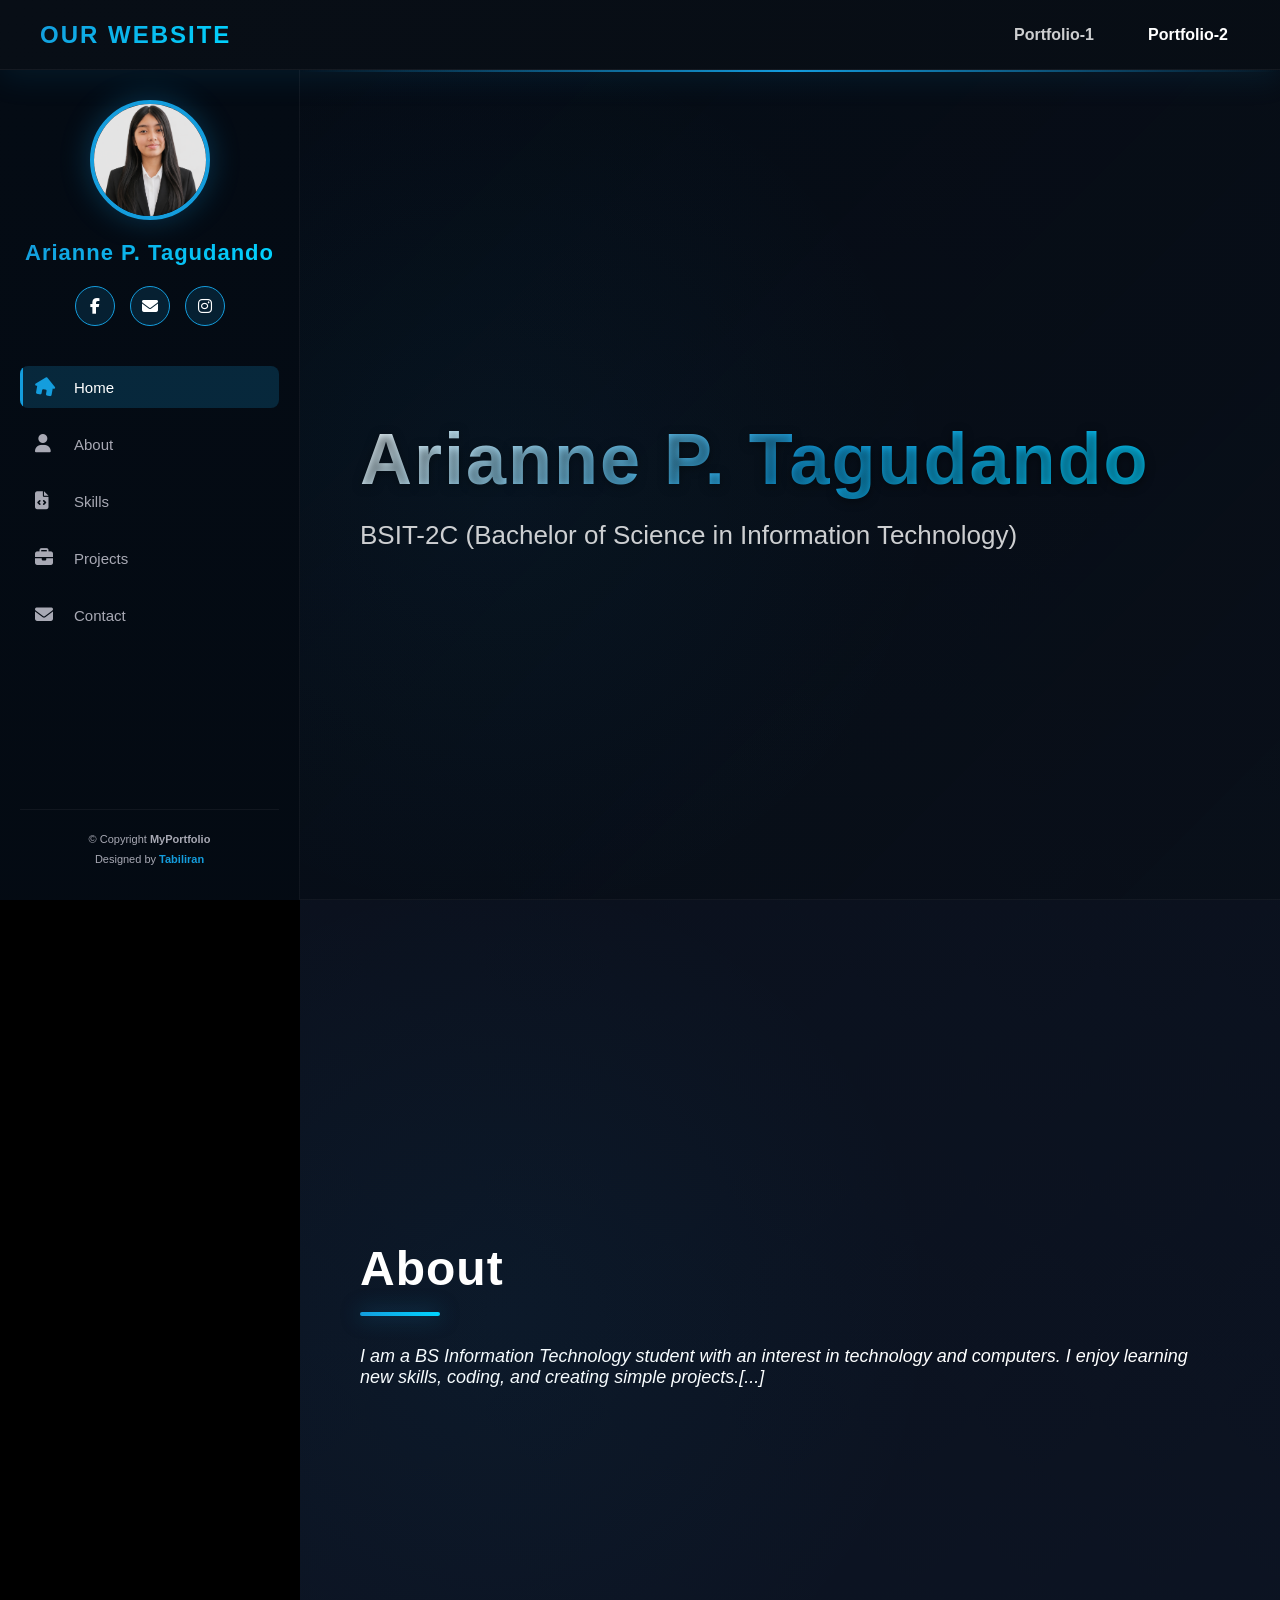
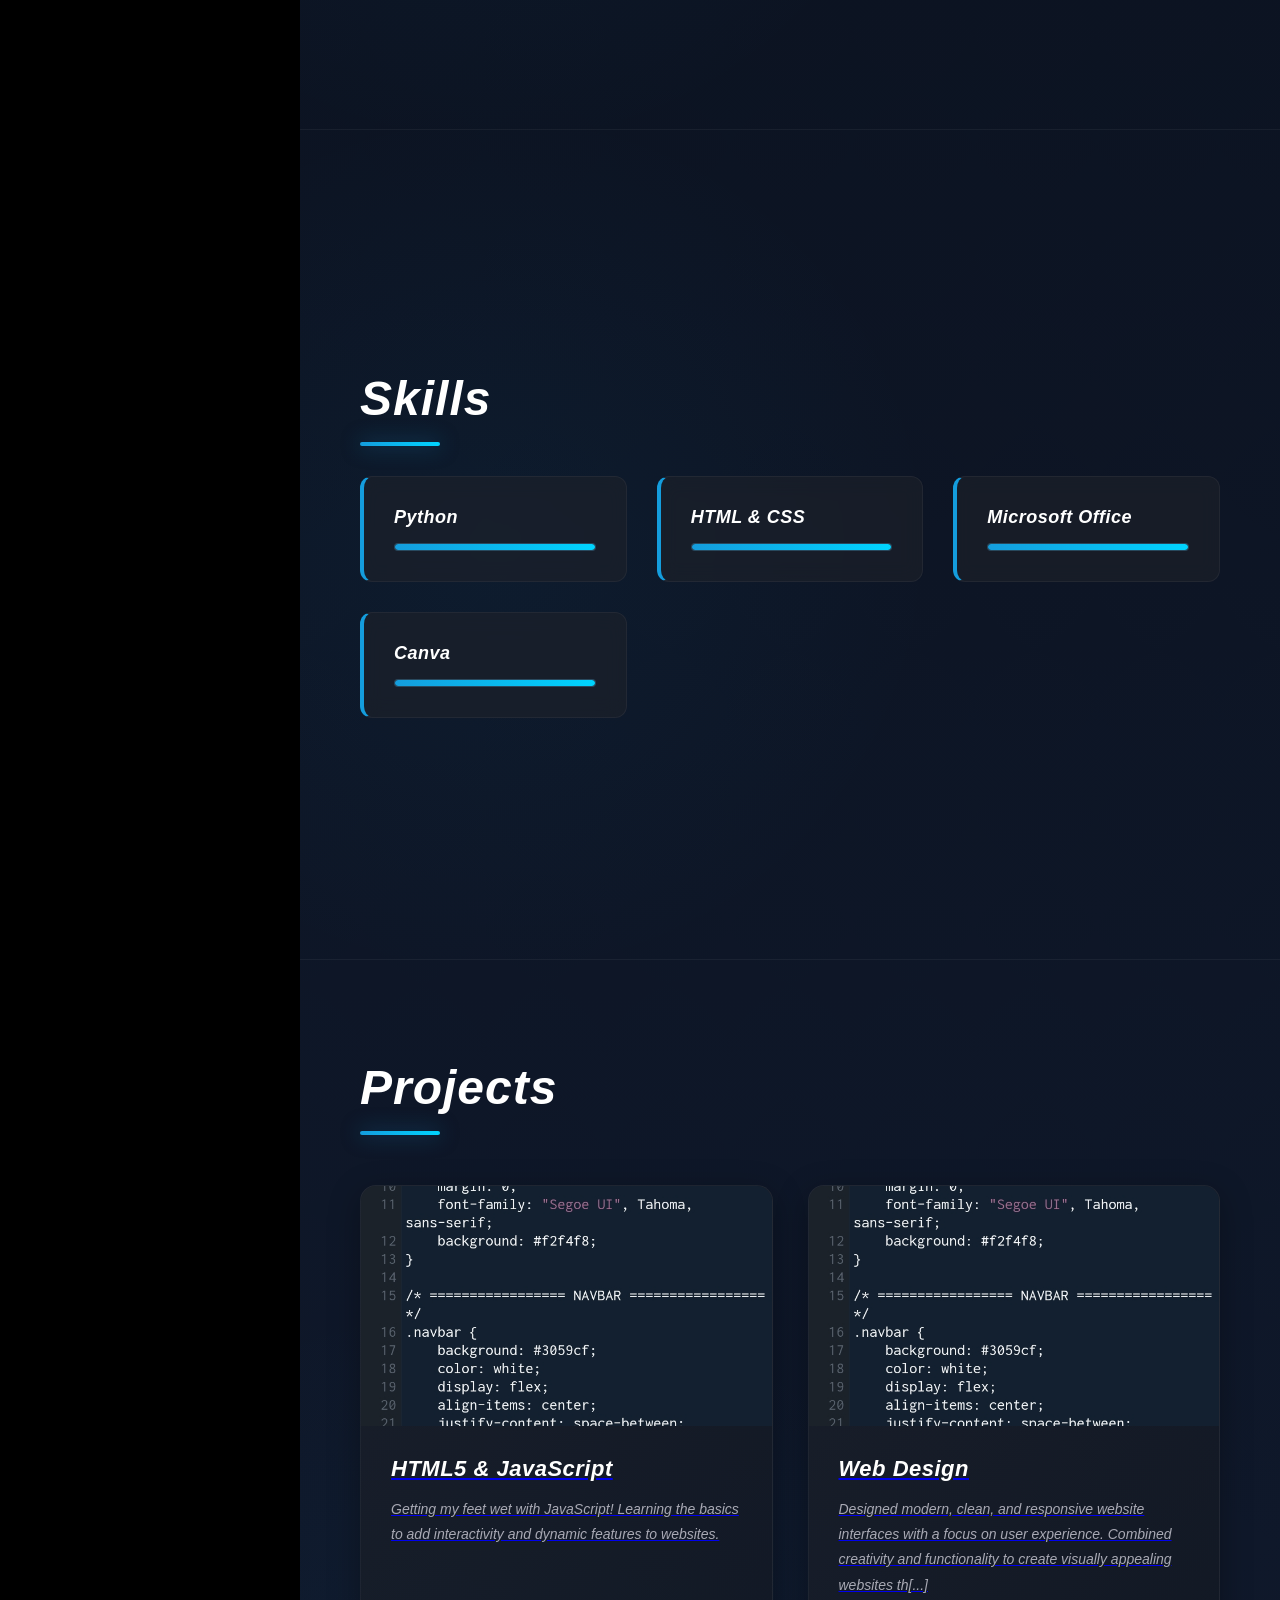
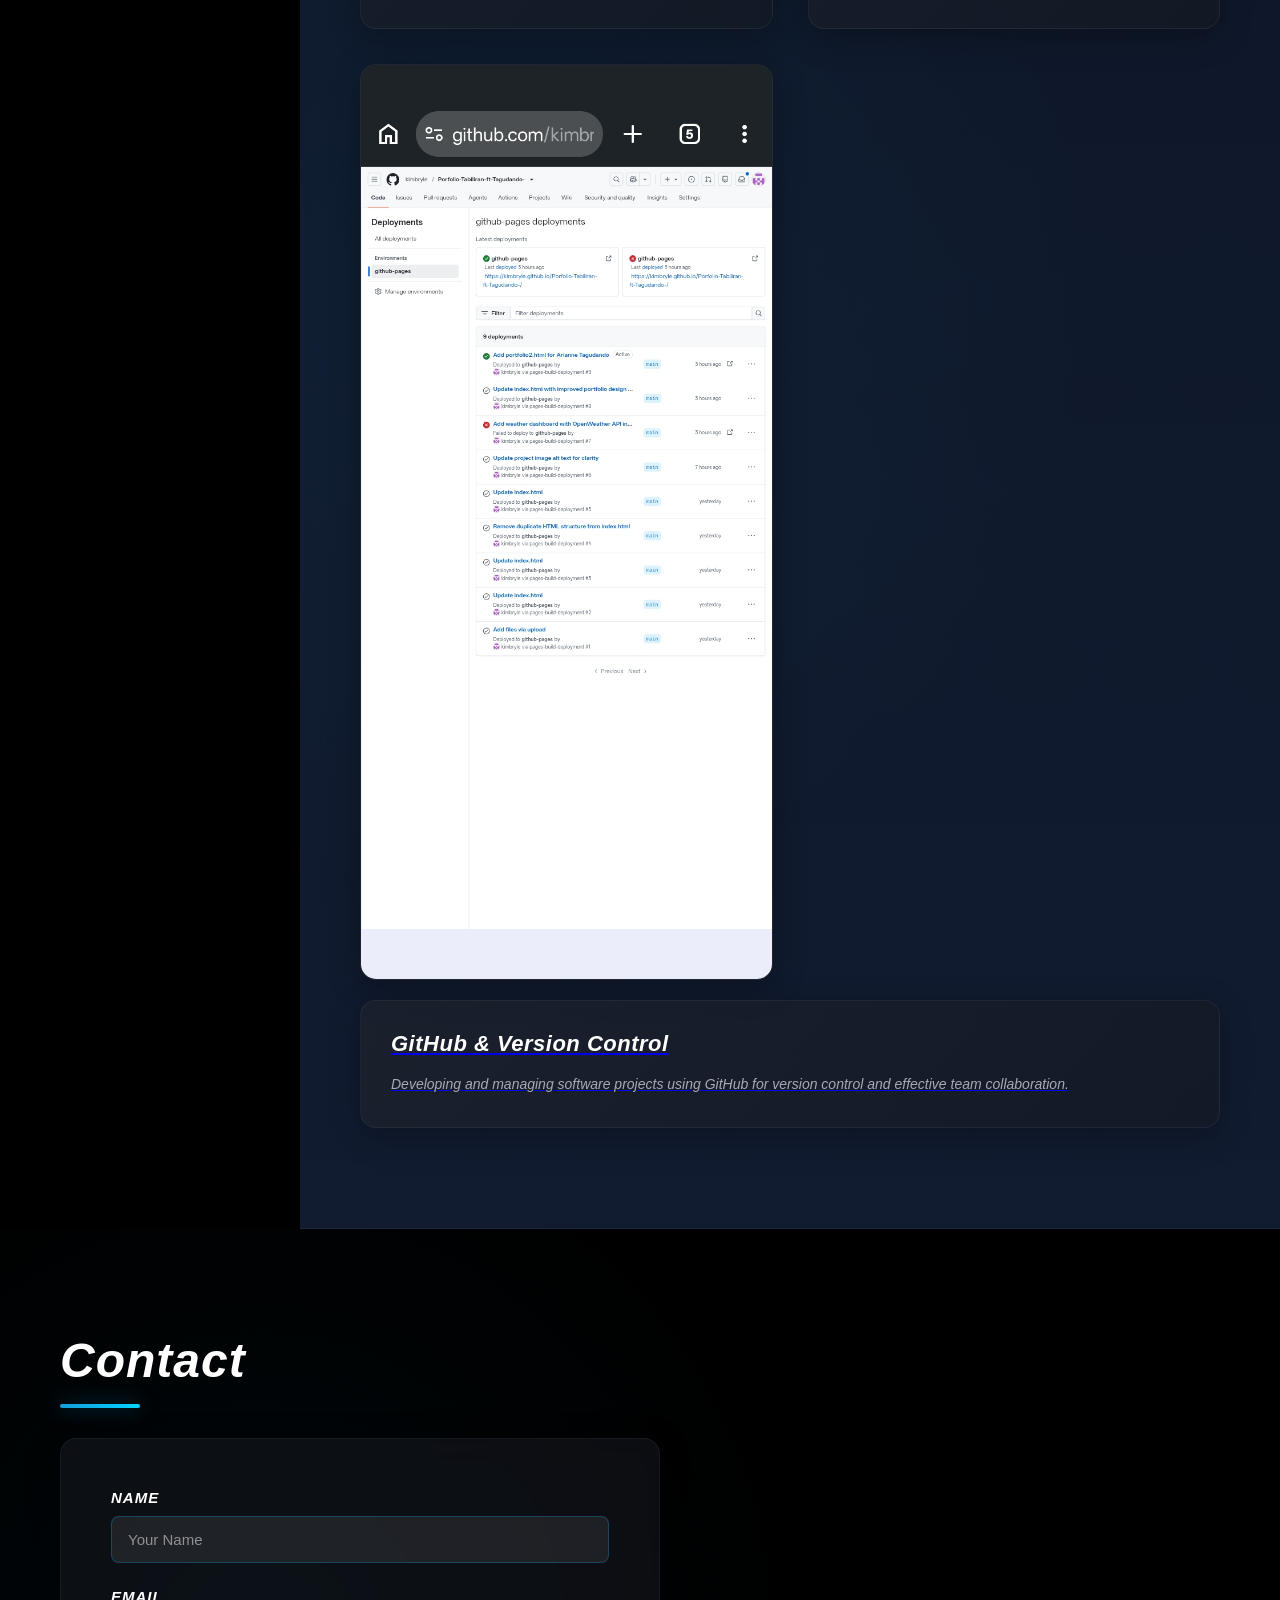
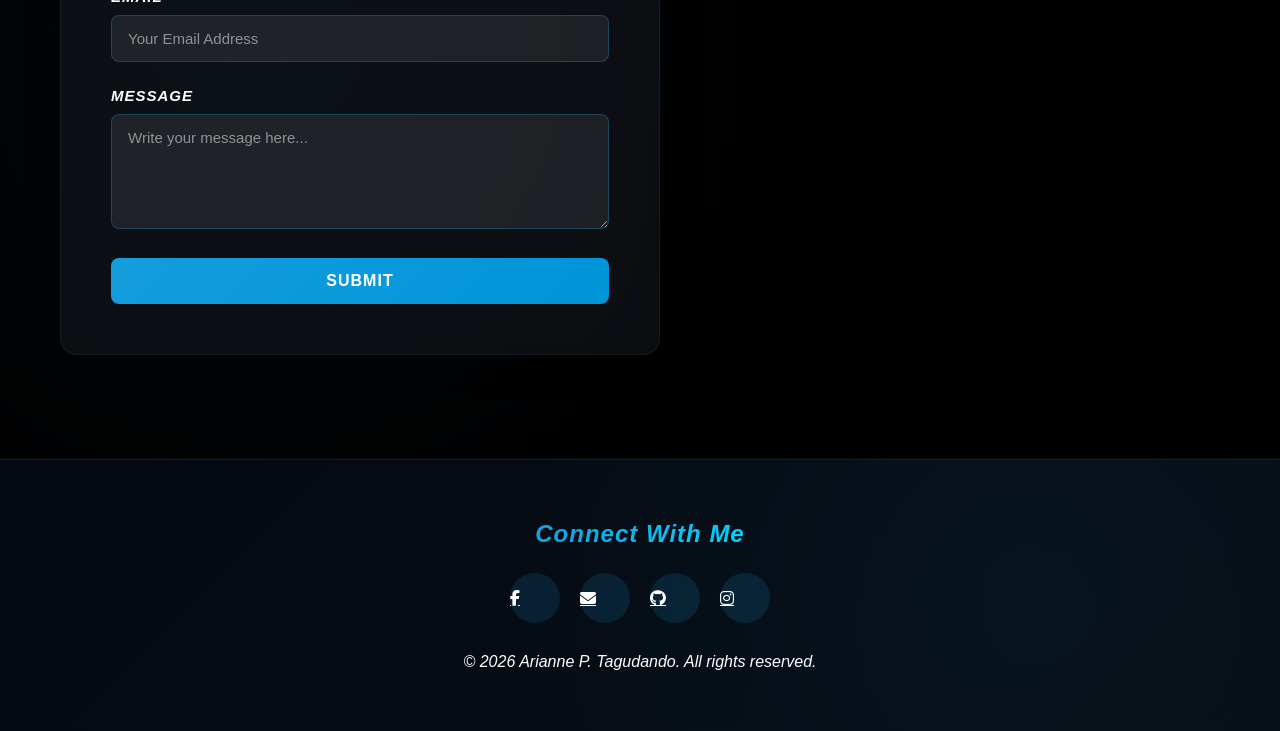
==== commit 88cc5cc1: "Update project links to external URLs - add working links to projects" ====
--- a/arianne.html
+++ b/arianne.html
@@ -50,7 +50,7 @@
 
         <section id="about">
             <h2 class="section-title">About</h2>
-            <p style="font-size: 18px;"><i>I am a BS Information Technology student with an interest in technology and computers. I enjoy learning new skills, coding, and creating simple projects. I am passionate about developing solutions that make a positive impact through technology.</i></p>
+            <p style="font-size: 18px;"><i>I am a BS Information Technology student with an interest in technology and computers. I enjoy learning new skills, coding, and creating simple projects.[...]
         </section>
 
         <section id="skills">
@@ -78,7 +78,7 @@
         <section id="projects">
             <h2 class="section-title">Projects</h2>
             <div class="projects-grid">
-                <a href="#" class="project-card" role="article" aria-label="HTML5 and JavaScript - Getting feet wet with JavaScript to add interactivity and dynamic features to websites">
+                <a href="https://developer.mozilla.org/en-US/docs/Web/JavaScript" target="_blank" class="project-card" role="article" aria-label="HTML5 and JavaScript - Getting feet wet with JavaScript to add interactivity and dynamic features to websites">
                     <div class="project-img-placeholder">
                         <img src="Html.jpg" alt="HTML5 project">
                     </div>
@@ -88,17 +88,17 @@
                     </div>
                 </a>
                 
-                <a href="#" class="project-card" role="article" aria-label="Web Design - Designed modern, clean, and responsive website interfaces with user experience focus">
+                <a href="https://www.canva.com/" target="_blank" class="project-card" role="article" aria-label="Web Design - Designed modern, clean, and responsive website interfaces with user experience focus">
                     <div class="project-img-placeholder">
                         <img src="Html.jpg" alt="Web Design project">
                     </div>
                     <div class="project-info">
                         <h3>Web Design</h3>
-                        <p>Designed modern, clean, and responsive website interfaces with a focus on user experience. Combined creativity and functionality to create visually appealing websites that engage users effectively.</p>
+                        <p>Designed modern, clean, and responsive website interfaces with a focus on user experience. Combined creativity and functionality to create visually appealing websites th[...]
                     </div>
                 </a>
                 
-                <a href="#" class="project-card" role="article" aria-label="GitHub and Version Control - Developing and managing software projects using GitHub for version control and team collaboration">
+                <a href="https://github.com/Tagudando" target="_blank" class="project-card" role="article" aria-label="GitHub and Version Control - Developing and managing software projects using GitHub for version control and team collab[...]
                     <div class="project-img-placeholder">
                         <img src="Github.jpg" alt="GitHub project">
                     </div>
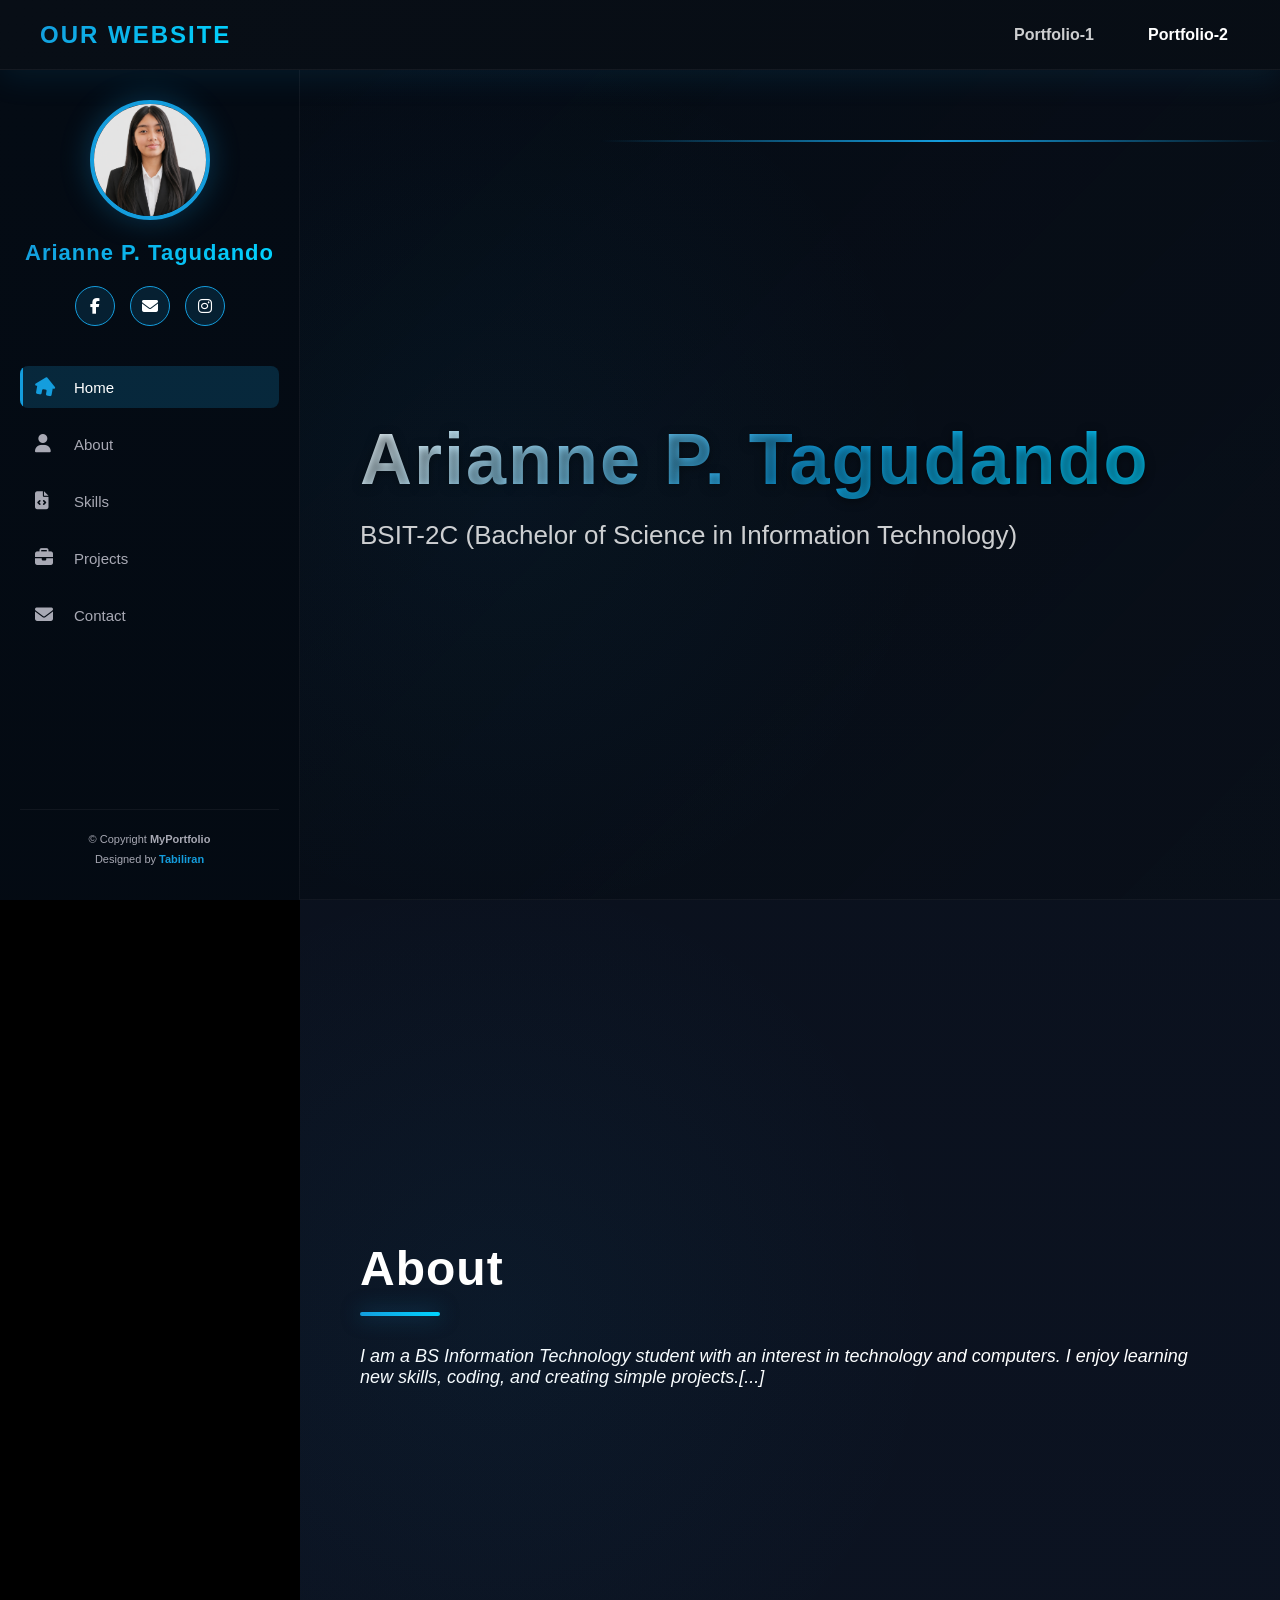
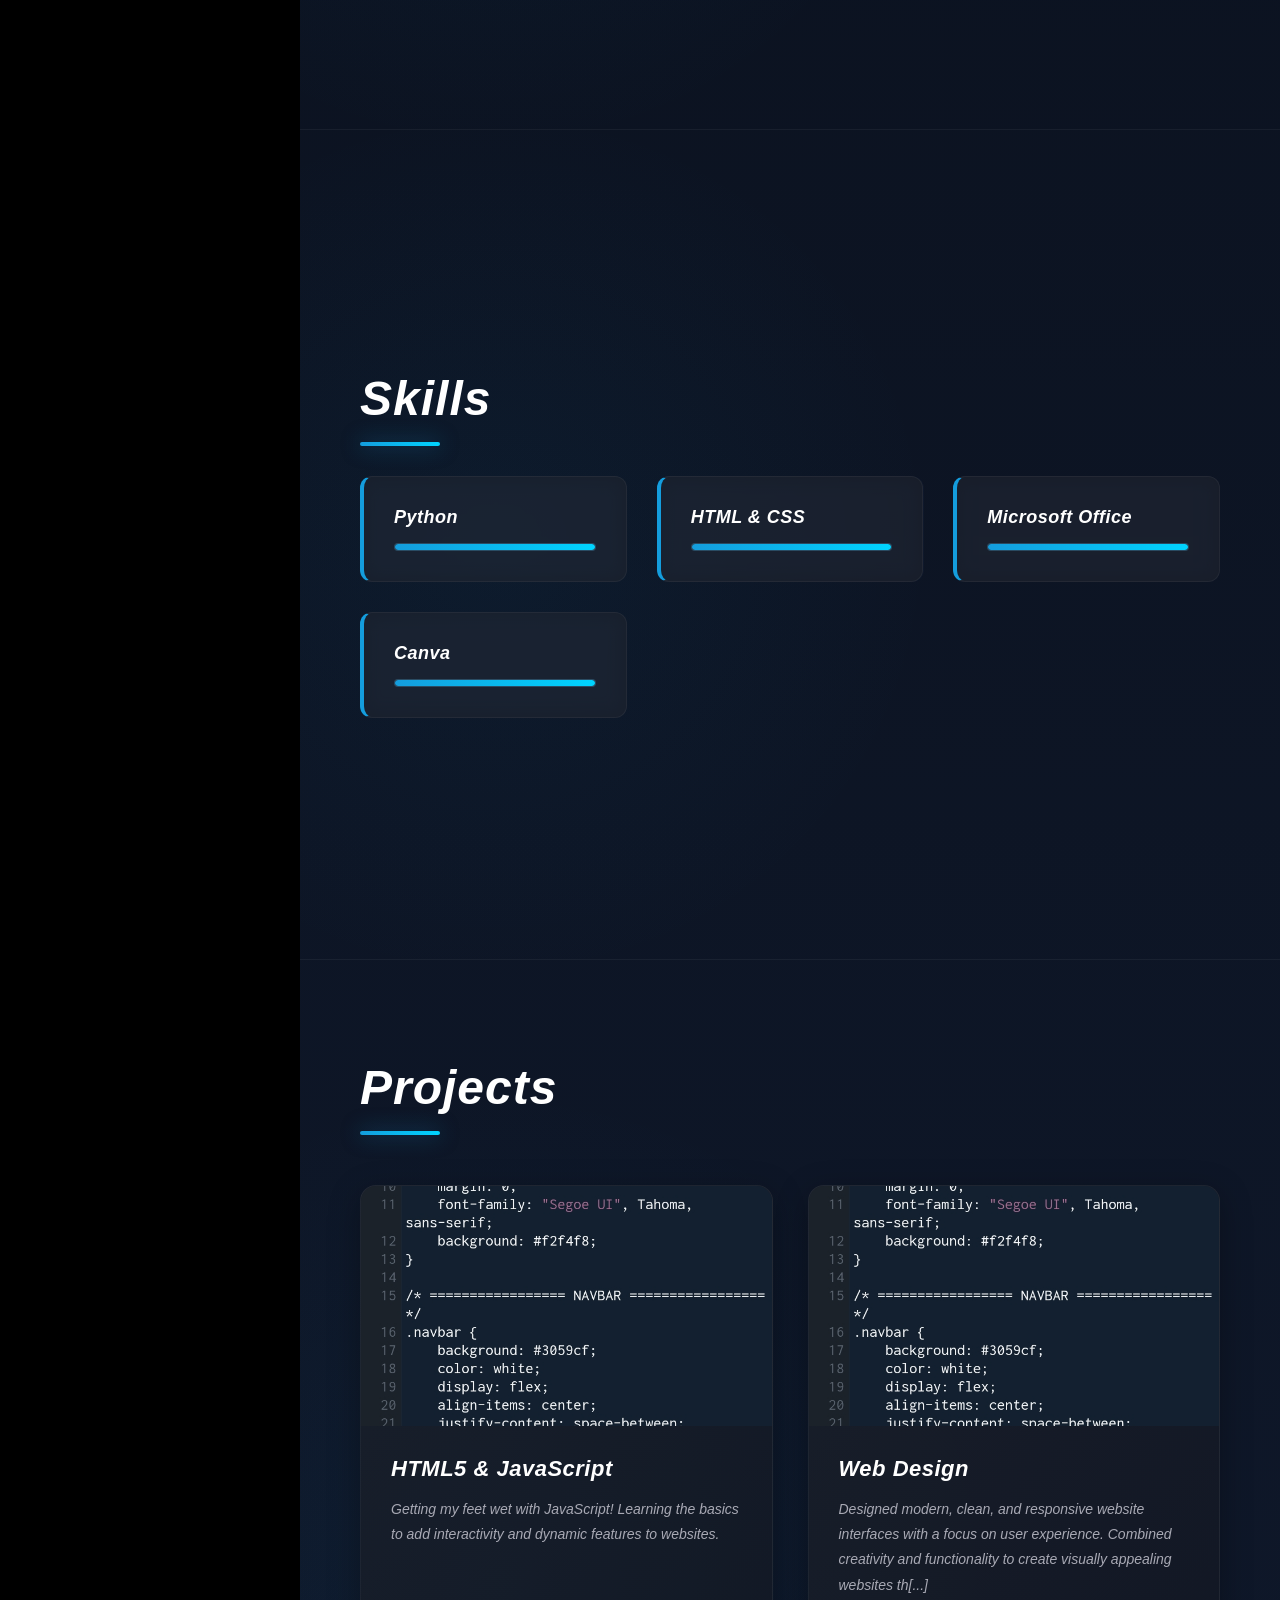
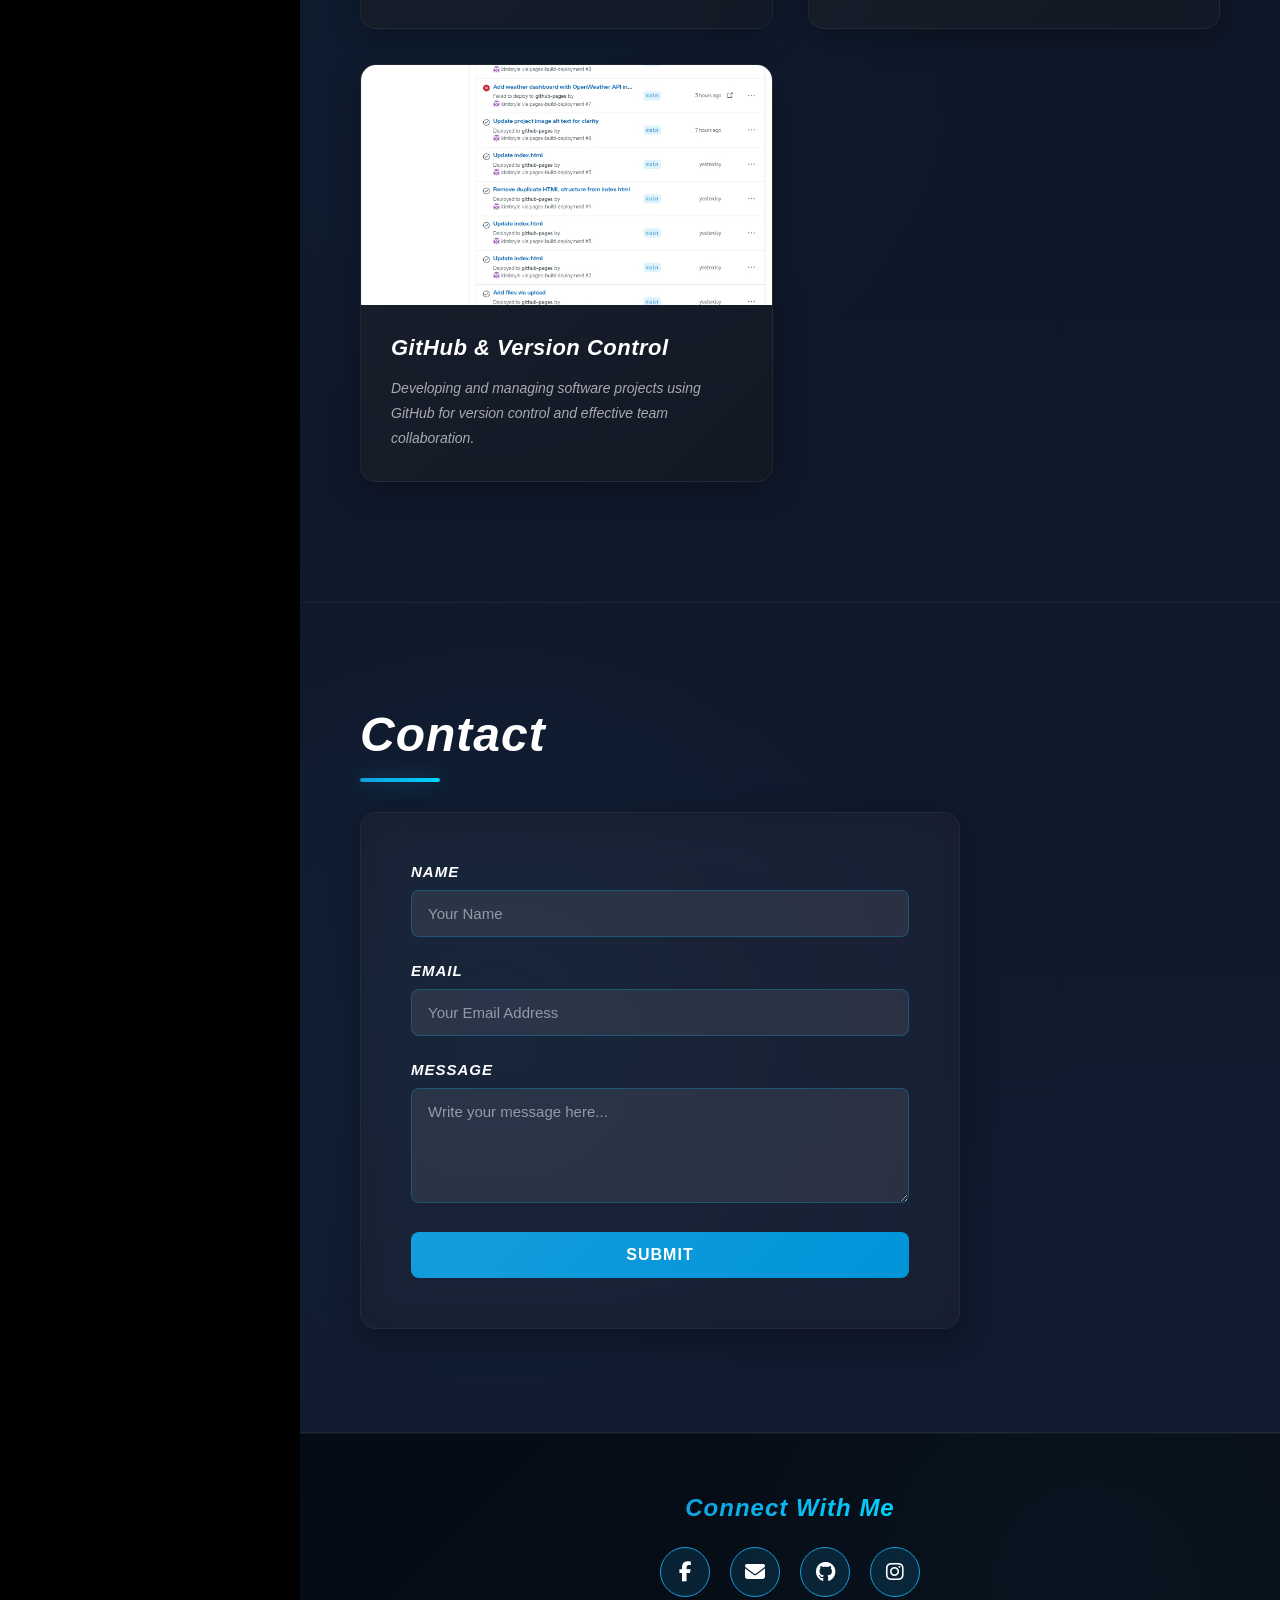
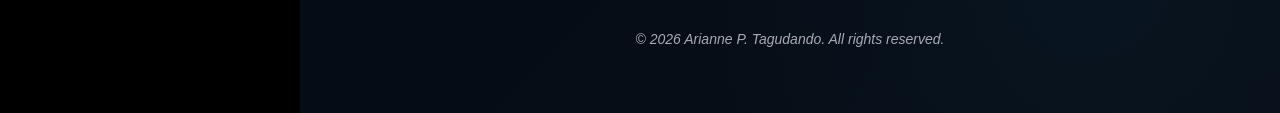
==== commit 6f3ae237: "Add hamburger menu button and functionality to both portfolio pages" ====
--- a/arianne.html
+++ b/arianne.html
@@ -11,13 +11,20 @@
 
     <header class="top-navbar">
         <a href="index.html" class="logo">Our Website</a>
-        <ul class="top-nav-links">
-            <li><a href="index.html">Portfolio-1</a></li>
-            <li><a href="arianne.html" style="color: white; font-weight: bold;">Portfolio-2</a></li>
-        </ul>
+        <div style="display: flex; align-items: center; gap: 30px;">
+            <ul class="top-nav-links">
+                <li><a href="index.html">Portfolio-1</a></li>
+                <li><a href="arianne.html" style="color: white; font-weight: bold;">Portfolio-2</a></li>
+            </ul>
+            <button class="hamburger-menu" id="hamburgerMenu">
+                <span></span>
+                <span></span>
+                <span></span>
+            </button>
+        </div>
     </header>
 
-    <div class="sidebar">
+    <div class="sidebar" id="sidebar">
         <img src="file_00000000356471fd81f303a7f7d277a2.png" alt="Profile" class="profile-img" id="profileTrigger">
         <h1 class="profile-name">Arianne P. Tagudando</h1>
         
@@ -98,7 +105,7 @@
                     </div>
                 </a>
                 
-                <a href="https://github.com/Tagudando" target="_blank" class="project-card" role="article" aria-label="GitHub and Version Control - Developing and managing software projects using GitHub for version control and team collab[...]
+                <a href="https://github.com/Tagudando" target="_blank" class="project-card" role="article" aria-label="GitHub and Version Control - Developing and managing software projects using GitHub for version control and team collab[...]">
                     <div class="project-img-placeholder">
                         <img src="Github.jpg" alt="GitHub project">
                     </div>
@@ -166,7 +173,11 @@
         const profileTrigger = document.getElementById("profileTrigger");
         const fullScreenTarget = document.getElementById("fullScreenTarget");
         const closeModal = document.getElementById("closeModal");
-
+        const hamburgerMenu = document.getElementById("hamburgerMenu");
+        const sidebar = document.getElementById("sidebar");
+        const navLinks = document.querySelectorAll(".nav-menu a");
+
+        // Profile Modal
         profileTrigger.onclick = function() {
             profileModal.style.display = "flex";
             fullScreenTarget.src = this.src; 
@@ -181,9 +192,25 @@
                 profileModal.style.display = "none";
             }
         }
+
+        // Hamburger Menu
+        hamburgerMenu.addEventListener("click", function() {
+            hamburgerMenu.classList.toggle("active");
+            sidebar.classList.toggle("active");
+        });
+
+        // Close menu when clicking on a nav link
+        navLinks.forEach(link => {
+            link.addEventListener("click", function() {
+                if (window.innerWidth <= 768) {
+                    hamburgerMenu.classList.remove("active");
+                    sidebar.classList.remove("active");
+                }
+            });
+        });
         
+        // Scroll Active Nav
         const sections = document.querySelectorAll("section");
-        const navLinks = document.querySelectorAll(".nav-menu a");
 
         window.addEventListener("scroll", () => {
             let current = "";
--- a/style.css
+++ b/style.css
@@ -140,6 +140,37 @@
     color: var(--primary-color);
 }
 
+/* ===== HAMBURGER MENU ===== */
+.hamburger-menu {
+    display: none;
+    flex-direction: column;
+    gap: 6px;
+    cursor: pointer;
+    background: none;
+    border: none;
+    z-index: 1001;
+}
+
+.hamburger-menu span {
+    width: 25px;
+    height: 3px;
+    background: var(--primary-color);
+    border-radius: 2px;
+    transition: var(--transition);
+}
+
+.hamburger-menu.active span:nth-child(1) {
+    transform: rotate(45deg) translate(10px, 10px);
+}
+
+.hamburger-menu.active span:nth-child(2) {
+    opacity: 0;
+}
+
+.hamburger-menu.active span:nth-child(3) {
+    transform: rotate(-45deg) translate(7px, -7px);
+}
+
 /* ===== SIDEBAR ===== */
 .sidebar {
     width: 300px;
@@ -183,6 +214,7 @@
     box-shadow: 0 0 30px rgba(20, 157, 221, 0.3);
     position: relative;
     overflow: hidden;
+    flex-shrink: 0;
 }
 
 .profile-img::before {
@@ -370,6 +402,7 @@
     background: linear-gradient(rgba(23, 37, 65, 0.4), rgba(23, 37, 65, 0.75)), 
                 url('https://images.unsplash.com/photo-1507238691740-187a5b1d37b8?auto=format&fit=crop&w=1400&q=80') center/cover no-repeat fixed;
     position: relative;
+    backdrop-filter: blur(0px);
 }
 
 .main-content::before {
@@ -614,6 +647,7 @@
     border: 1px solid var(--border-color);
     animation: slideUp 0.6s ease-out;
     position: relative;
+    text-decoration: none;
 }
 
 @keyframes slideUp {
@@ -950,4 +984,221 @@
     border-radius: 50%;
     display: flex;
     align-items: center;
-    justify-content: cente+    justify-content: center;
+    text-decoration: none;
+    transition: var(--transition);
+    font-size: 20px;
+    border: 1px solid var(--primary-color);
+    position: relative;
+    overflow: hidden;
+}
+
+.footer-social-icon::before {
+    content: '';
+    position: absolute;
+    top: 0;
+    left: -100%;
+    width: 100%;
+    height: 100%;
+    background: var(--primary-color);
+    z-index: -1;
+    transition: var(--transition);
+}
+
+.footer-social-icon:hover::before {
+    left: 0;
+}
+
+.footer-social-icon:hover {
+    transform: translateY(-3px);
+    box-shadow: 0 8px 20px rgba(20, 157, 221, 0.4);
+}
+
+.footer-text {
+    font-size: 14px;
+    color: var(--text-light);
+    line-height: 1.8;
+}
+
+.footer-text p {
+    margin: 0;
+}
+
+/* ===== RESPONSIVE MOBILE STYLES ===== */
+@media (max-width: 768px) {
+    .hamburger-menu {
+        display: flex;
+    }
+
+    .top-navbar {
+        padding: 0 20px;
+    }
+
+    .top-navbar .logo {
+        font-size: 16px;
+    }
+
+    .top-nav-links {
+        display: none;
+    }
+
+    .sidebar {
+        position: fixed;
+        top: 70px;
+        left: 0;
+        width: 100%;
+        height: auto;
+        flex-direction: column;
+        padding: 20px;
+        border-right: none;
+        border-bottom: 1px solid var(--border-color);
+        max-height: calc(100vh - 70px);
+        overflow-y: auto;
+        transform: translateX(-100%);
+        transition: transform 0.3s ease;
+        z-index: 999;
+    }
+
+    .sidebar.active {
+        transform: translateX(0);
+    }
+
+    .profile-img {
+        width: 100px;
+        height: 100px;
+        margin-bottom: 15px;
+    }
+
+    .profile-name {
+        font-size: 18px;
+        margin-bottom: 15px;
+    }
+
+    .social-links {
+        margin-bottom: 20px;
+        gap: 15px;
+    }
+
+    .social-links a {
+        width: 38px;
+        height: 38px;
+        font-size: 15px;
+    }
+
+    .nav-menu {
+        width: 100%;
+        gap: 10px;
+        margin: 20px 0;
+    }
+
+    .nav-menu a {
+        font-size: 14px;
+        padding: 12px 15px;
+    }
+
+    .sidebar-footer {
+        width: 100%;
+        padding-top: 15px;
+        margin-top: 15px;
+        border-top: 1px solid var(--border-color);
+    }
+
+    .main-content {
+        margin-left: 0;
+        width: 100%;
+        margin-top: 70px;
+    }
+
+    .main-content::before {
+        display: none;
+    }
+
+    section {
+        padding: 50px 20px;
+        min-height: auto;
+    }
+
+    .section-title {
+        font-size: 32px;
+    }
+
+    #home h1 {
+        font-size: 36px;
+    }
+
+    #home p {
+        font-size: 16px;
+    }
+
+    .projects-grid {
+        grid-template-columns: 1fr;
+        gap: 20px;
+    }
+
+    .contact-form {
+        padding: 30px 20px;
+        max-width: 100%;
+    }
+
+    .footer-section {
+        padding: 40px 20px;
+    }
+}
+
+@media (max-width: 480px) {
+    .top-navbar {
+        height: 60px;
+        padding: 0 15px;
+    }
+
+    .hamburger-menu {
+        gap: 5px;
+    }
+
+    .hamburger-menu span {
+        width: 22px;
+        height: 2.5px;
+    }
+
+    .sidebar {
+        top: 60px;
+    }
+
+    .profile-img {
+        width: 80px;
+        height: 80px;
+    }
+
+    .profile-name {
+        font-size: 16px;
+    }
+
+    .nav-menu a {
+        font-size: 13px;
+        padding: 10px 12px;
+    }
+
+    section {
+        padding: 40px 15px;
+    }
+
+    .section-title {
+        font-size: 26px;
+    }
+
+    #home h1 {
+        font-size: 24px;
+    }
+
+    #home p {
+        font-size: 13px;
+    }
+
+    .contact-form {
+        padding: 25px 15px;
+    }
+
+    html {
+        scroll-padding-top: 60px;
+    }
+}
